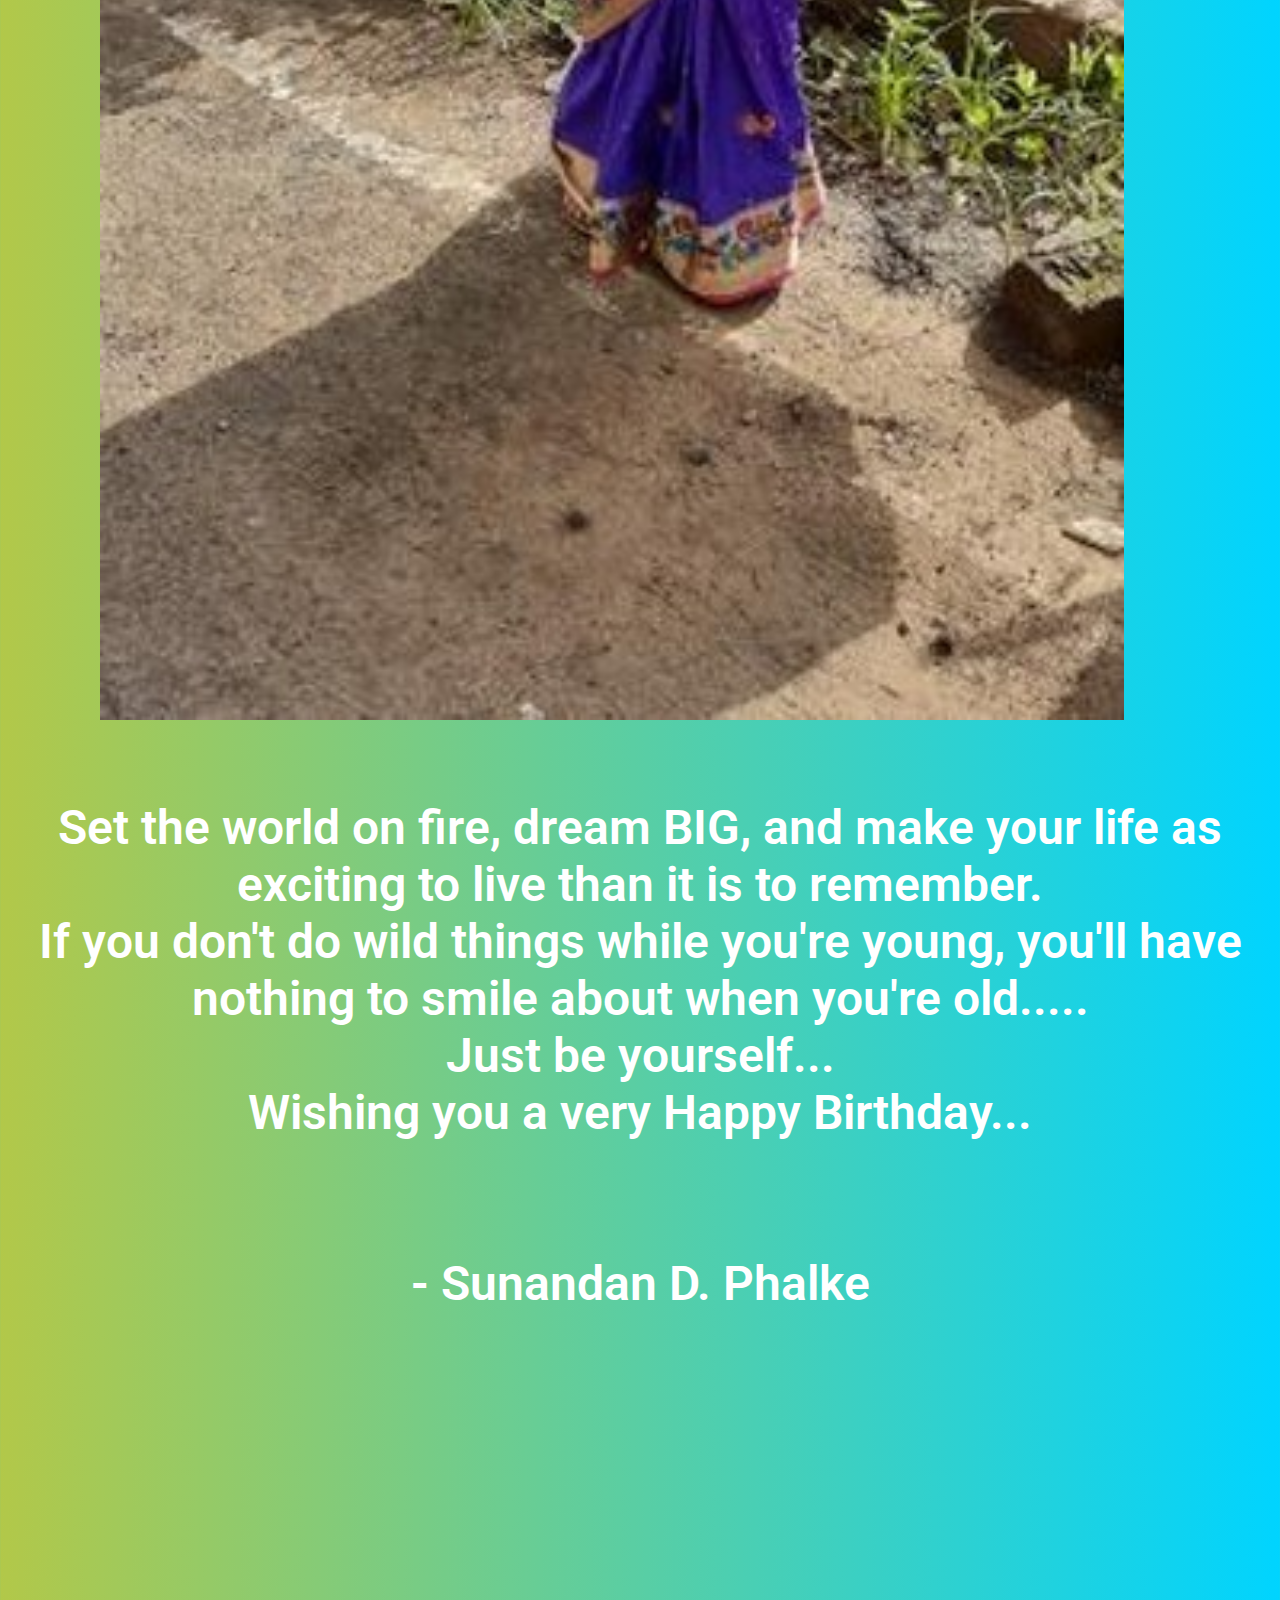
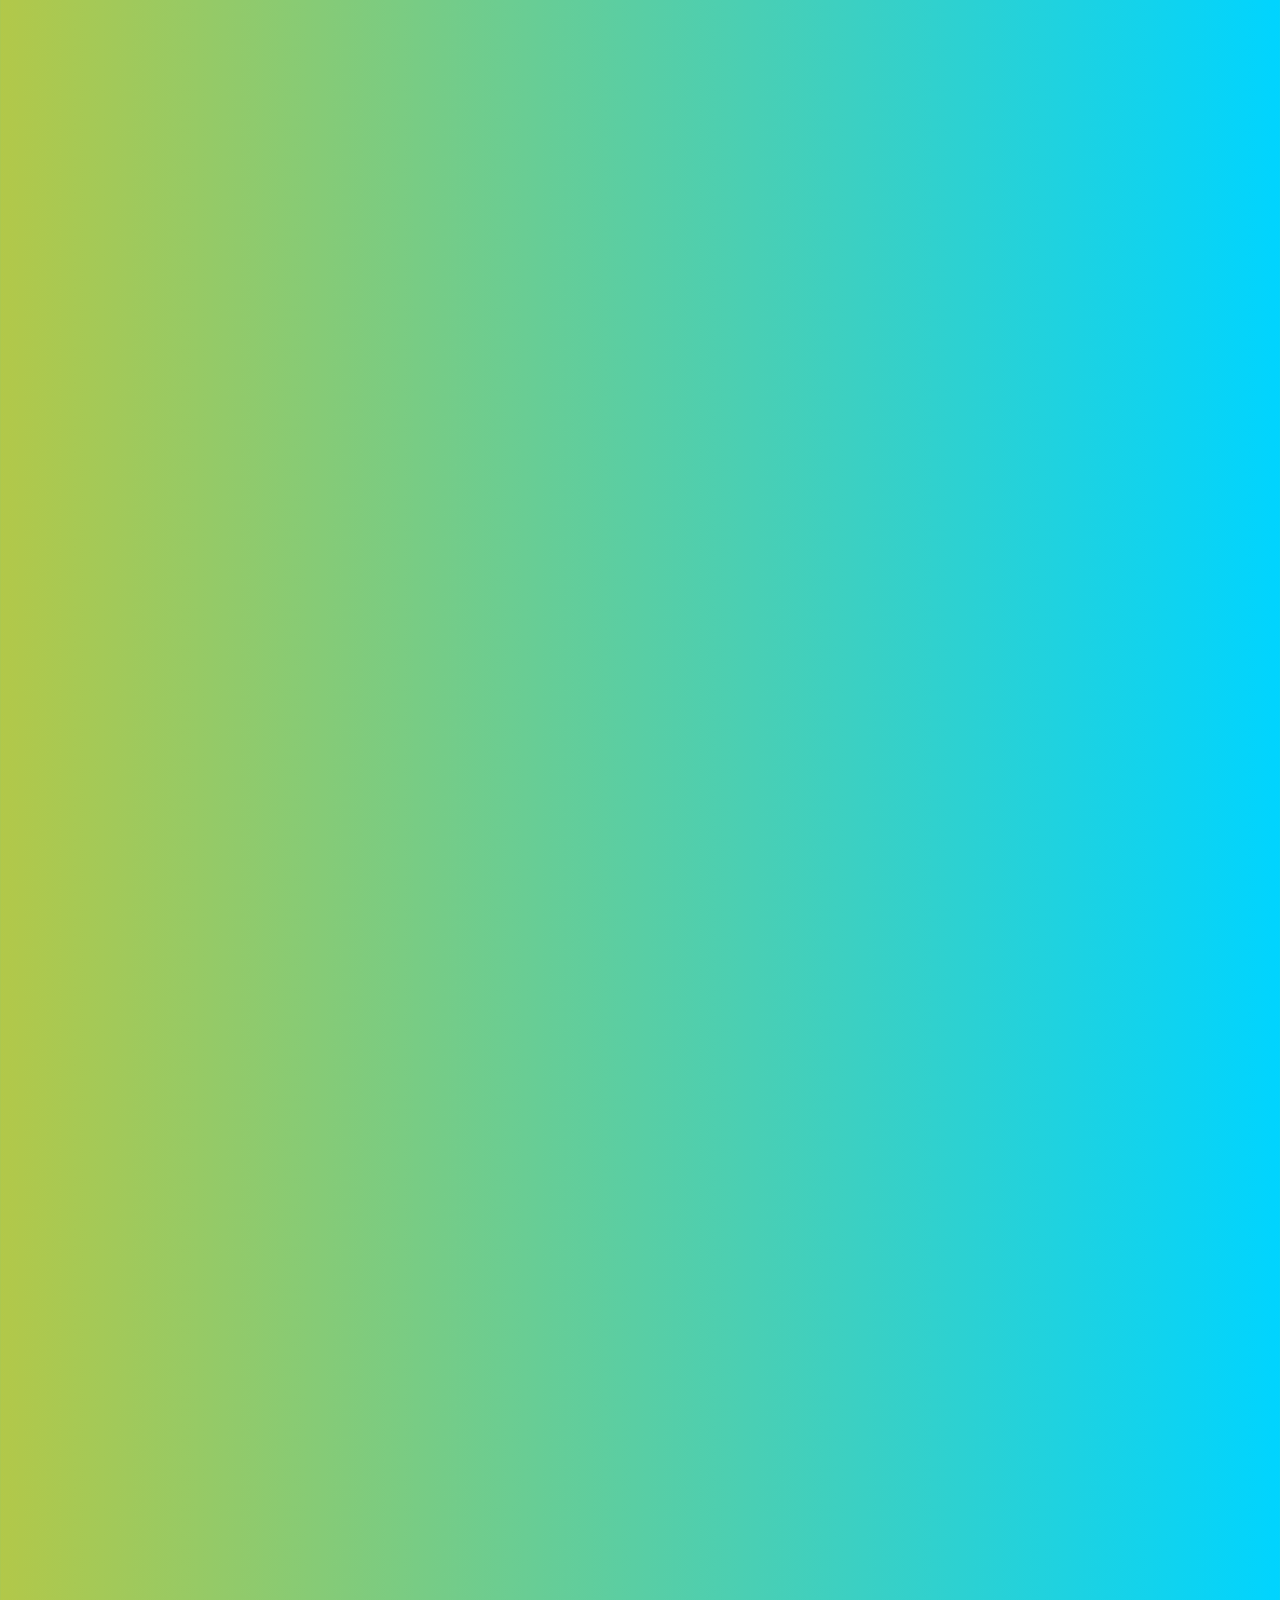
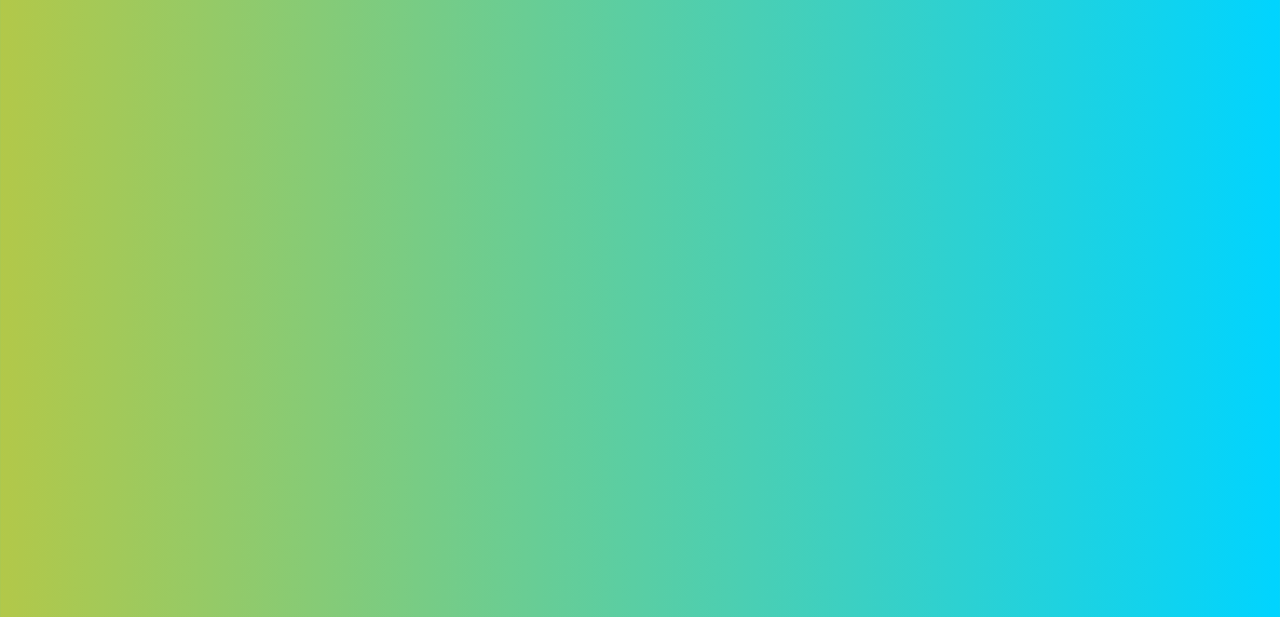
==== index2.html @ daa64f54 "Update index2.html" ====
<!DOCTYPE html>
<html lang="en">
<head>
        <title>Happy Birthday Sakshi</title>
        <link href="https://fonts.googleapis.com/css2?family=Roboto:wght@300&display=swap" rel="stylesheet">
           <style>
        	body{
            	padding:0;
                margin:0;
                font-family:Roboto;
                user-select: none;
                overflow-x: hidden;


            }
        </style>
    <link rel="stylesheet" href="index2.css">

</head>
<body>
<div id="parent">
  <img class="emoji" src="https://emojipedia-us.s3.dualstack.us-west-1.amazonaws.com/thumbs/120/apple/271/birthday-cake_1f382.png">
    <img class="emoji" src="https://emojipedia-us.s3.dualstack.us-west-1.amazonaws.com/thumbs/120/google/274/red-heart_2764-fe0f.png">
   <img class="emoji" src="https://emojipedia-us.s3.dualstack.us-west-1.amazonaws.com/thumbs/120/apple/271/birthday-cake_1f382.png">
    <img class="emoji" src="https://emojipedia-us.s3.dualstack.us-west-1.amazonaws.com/thumbs/120/google/274/red-heart_2764-fe0f.png">
   <img class="emoji" src="https://emojipedia-us.s3.dualstack.us-west-1.amazonaws.com/thumbs/120/apple/271/birthday-cake_1f382.png">
    <img class="emoji" src="https://emojipedia-us.s3.dualstack.us-west-1.amazonaws.com/thumbs/120/google/274/red-heart_2764-fe0f.png">
 <img class="emoji" src="https://emojipedia-us.s3.dualstack.us-west-1.amazonaws.com/thumbs/120/apple/271/birthday-cake_1f382.png">
    <img class="emoji" src="https://emojipedia-us.s3.dualstack.us-west-1.amazonaws.com/thumbs/120/google/274/red-heart_2764-fe0f.png">
     <img class="emoji" src="https://emojipedia-us.s3.dualstack.us-west-1.amazonaws.com/thumbs/120/apple/271/birthday-cake_1f382.png">
    <img class="emoji" src="https://emojipedia-us.s3.dualstack.us-west-1.amazonaws.com/thumbs/120/google/274/red-heart_2764-fe0f.png">
  <img class="emoji" src="https://emojipedia-us.s3.dualstack.us-west-1.amazonaws.com/thumbs/120/apple/271/birthday-cake_1f382.png">
    <img class="emoji" src="https://emojipedia-us.s3.dualstack.us-west-1.amazonaws.com/thumbs/120/google/274/red-heart_2764-fe0f.png">
 <img class="emoji" src="https://emojipedia-us.s3.dualstack.us-west-1.amazonaws.com/thumbs/120/apple/271/birthday-cake_1f382.png">
    <img class="emoji" src="https://emojipedia-us.s3.dualstack.us-west-1.amazonaws.com/thumbs/120/google/274/red-heart_2764-fe0f.png">
 <img class="emoji" src="https://emojipedia-us.s3.dualstack.us-west-1.amazonaws.com/thumbs/120/apple/271/birthday-cake_1f382.png">
    <img class="emoji" src="https://emojipedia-us.s3.dualstack.us-west-1.amazonaws.com/thumbs/120/google/274/red-heart_2764-fe0f.png">
 <img class="emoji" src="https://emojipedia-us.s3.dualstack.us-west-1.amazonaws.com/thumbs/120/apple/271/birthday-cake_1f382.png">
    <img class="emoji" src="https://emojipedia-us.s3.dualstack.us-west-1.amazonaws.com/thumbs/120/google/274/red-heart_2764-fe0f.png">
  <img class="emoji" src="https://emojipedia-us.s3.dualstack.us-west-1.amazonaws.com/thumbs/120/apple/271/birthday-cake_1f382.png">
    <img class="emoji" src="https://emojipedia-us.s3.dualstack.us-west-1.amazonaws.com/thumbs/120/google/274/red-heart_2764-fe0f.png">
</div>
<div style="width:100%;height:50px;padding:2px;margin-top: 50px;color:white;font-weight:600;font-size:450%;text-align:center;position: relative;top: -2600px">
        Happy Birthday Sakshi!
    </div>
   <img  id="button" src="sakshi/sakshi.jpg" style="width:80%;height: 80%;margin:20px;position: relative;top: -2550px;left: 80px">
<div style="color:white;font-weight:600;font-size:300%;text-align:center;position: relative;top: -2500px;padding: 5px">
    Set the world on fire, dream BIG, and make your life as exciting to live than it is to remember.<br>
    If you don't do wild things while you're young, you'll have nothing to smile about when you're old.....<br>
    Just be yourself...<br>
    Wishing you a very Happy Birthday...<br>
<br><br>
    <span style="position: relative"> - Sunandan D. Phalke</span>

</div>


<script src="jquery-3.4.1.min.js"></script>
<script src="index2.js"></script>
</body>
</html>
---- index2.css ----
body {
 background: rgb(2,0,36);
background: linear-gradient(90deg, rgba(2,0,36,1) 0%, rgba(178,200,73,1) 0%, rgba(0,212,255,1) 100%);
  overflow-x: hidden;
  background-size: cover;
}
.emoji{
  font-size: 500%;
}
#button{
  height: 25px;
  width: 25px;
  color: aqua;
  position: relative;
  top: -500px;
}

#parent {
  height: 100vh;
  width: 100vw;
  border: 0px;
  margin: 2em auto 0;
}

img{
  width: 40px;
  height: 40px;
}

button{
  font-size: 21px;
  background-color: lightblue;
}
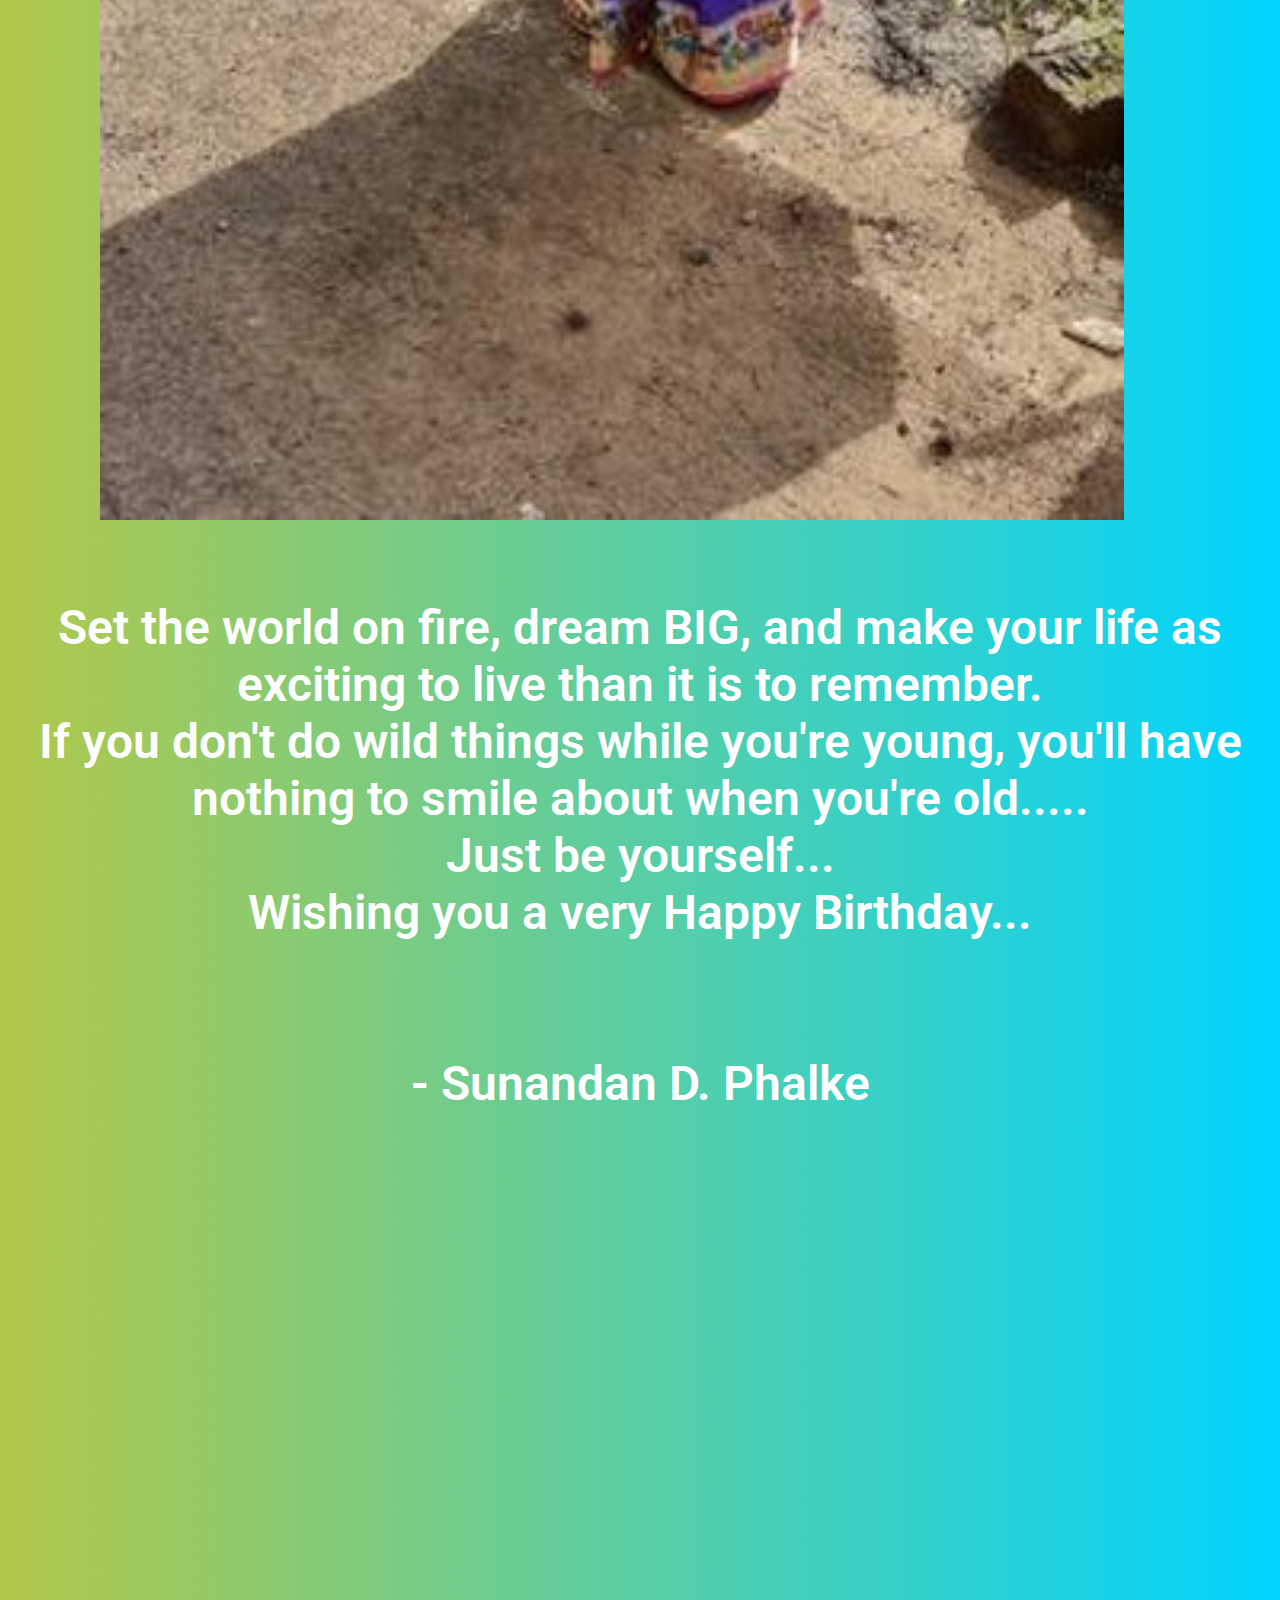
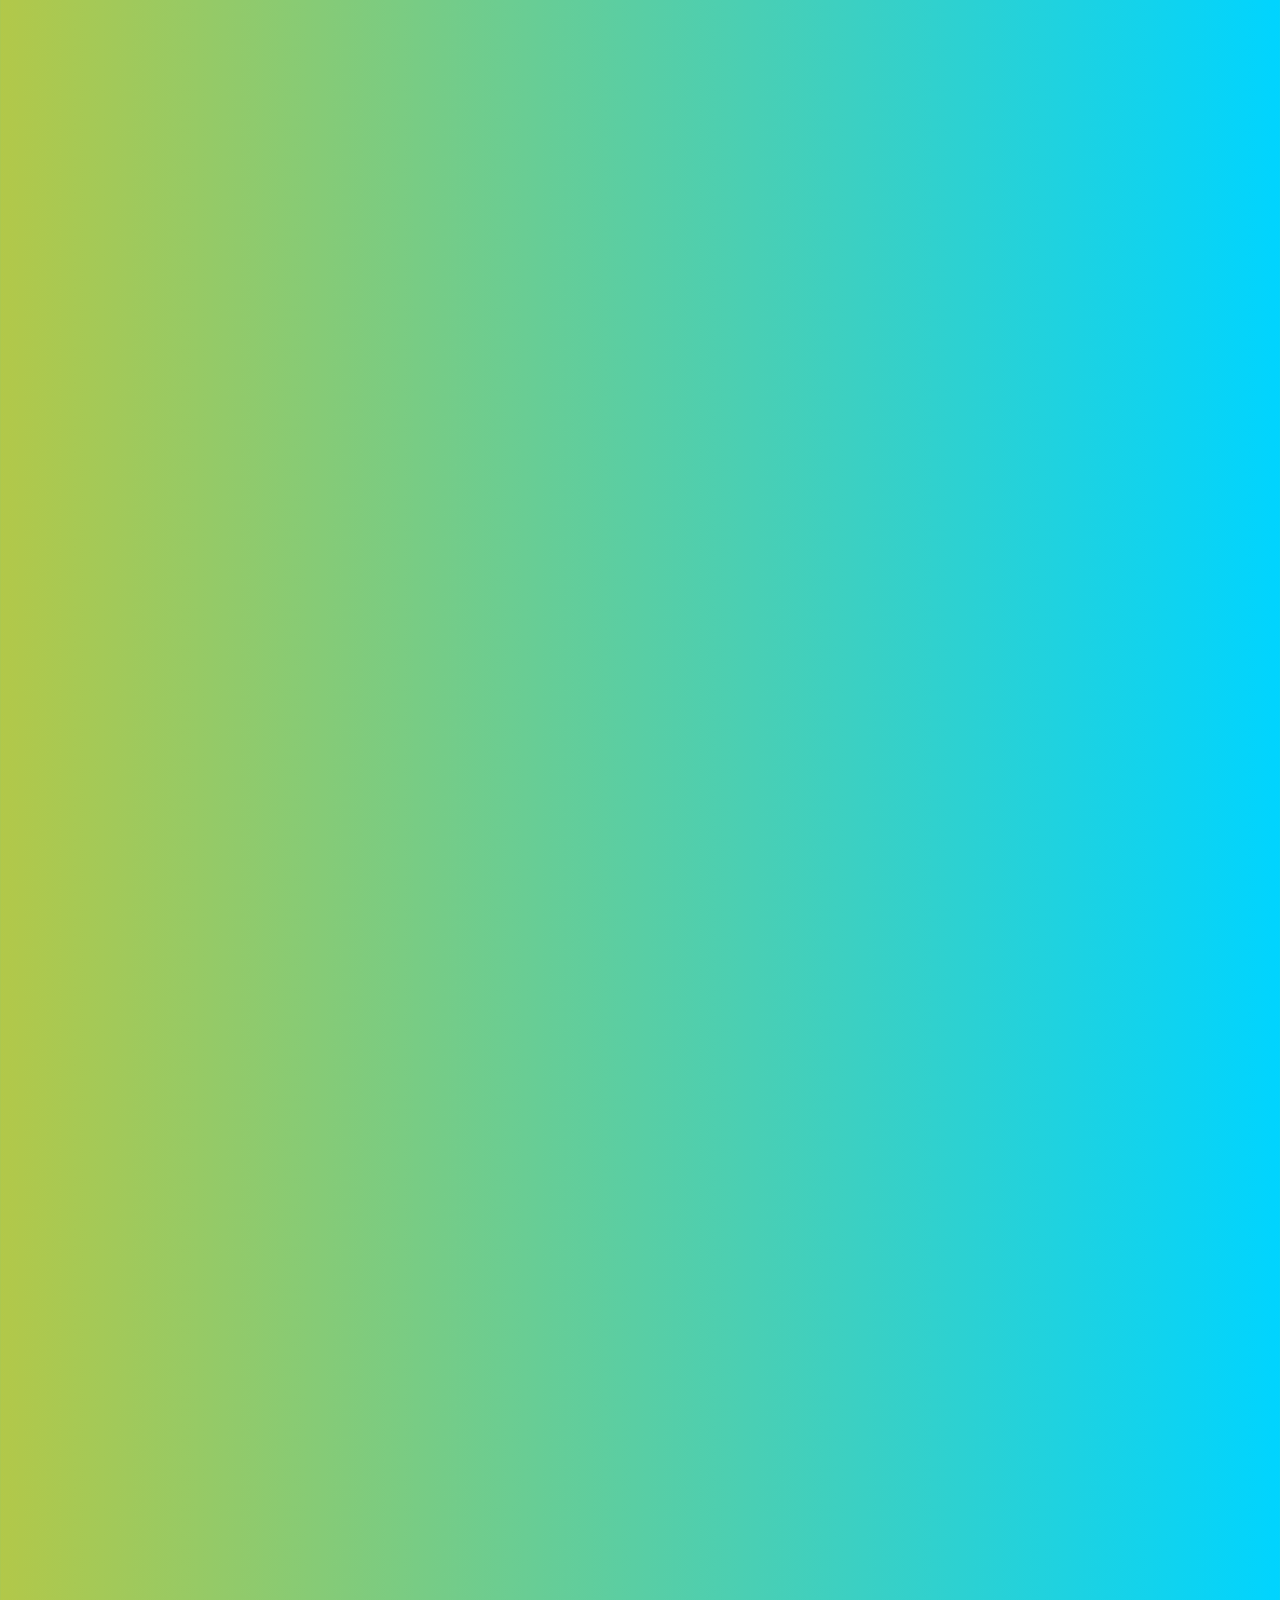
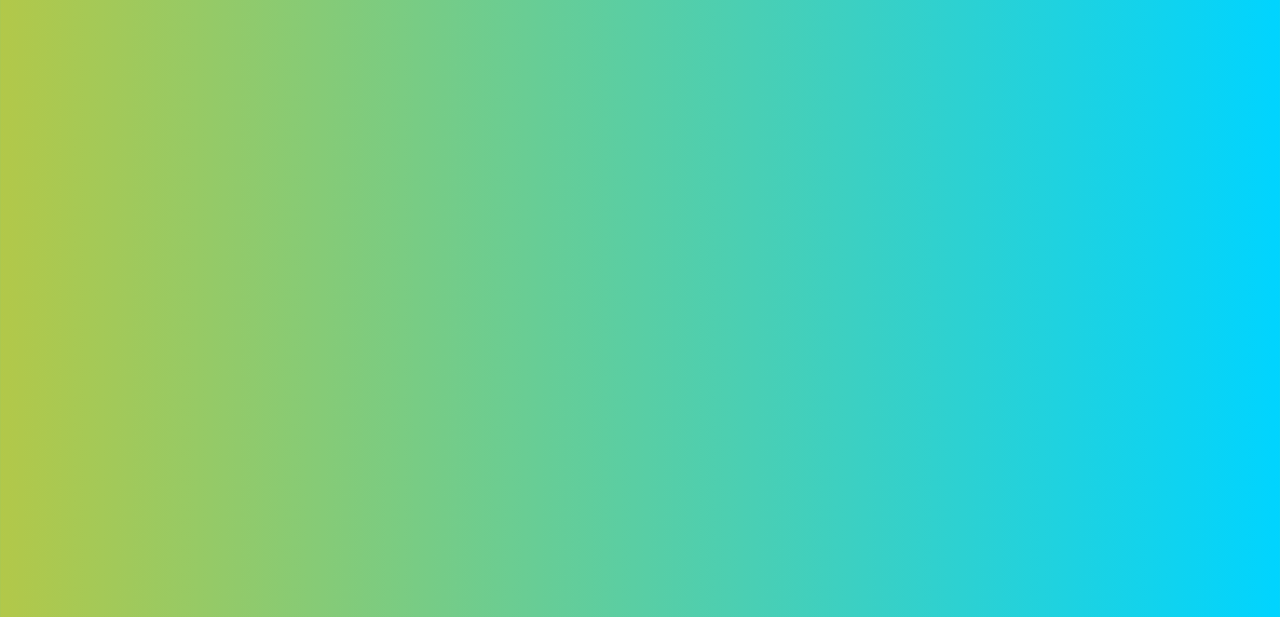
==== commit cd895afb: "Update index2.html" ====
--- a/index2.html
+++ b/index2.html
@@ -40,11 +40,11 @@
   <img class="emoji" src="https://emojipedia-us.s3.dualstack.us-west-1.amazonaws.com/thumbs/120/apple/271/birthday-cake_1f382.png">
     <img class="emoji" src="https://emojipedia-us.s3.dualstack.us-west-1.amazonaws.com/thumbs/120/google/274/red-heart_2764-fe0f.png">
 </div>
-<div style="width:100%;height:50px;padding:2px;margin-top: 50px;color:white;font-weight:600;font-size:450%;text-align:center;position: relative;top: -2600px">
+<div style="width:100%;height:50px;padding:2px;margin-top: 50px;color:white;font-weight:600;font-size:450%;text-align:center;position: relative;top: -2700px">
         Happy Birthday Sakshi!
     </div>
-   <img  id="button" src="sakshi/sakshi.jpg" style="width:80%;height: 80%;margin:20px;position: relative;top: -2550px;left: 80px">
-<div style="color:white;font-weight:600;font-size:300%;text-align:center;position: relative;top: -2500px;padding: 5px">
+   <img  id="button" src="sakshi/sakshi.jpg" style="width:80%;height: 80%;margin:20px;position: relative;top: -2750px;left: 80px">
+<div style="color:white;font-weight:600;font-size:300%;text-align:center;position: relative;top: -2700px;padding: 5px">
     Set the world on fire, dream BIG, and make your life as exciting to live than it is to remember.<br>
     If you don't do wild things while you're young, you'll have nothing to smile about when you're old.....<br>
     Just be yourself...<br>
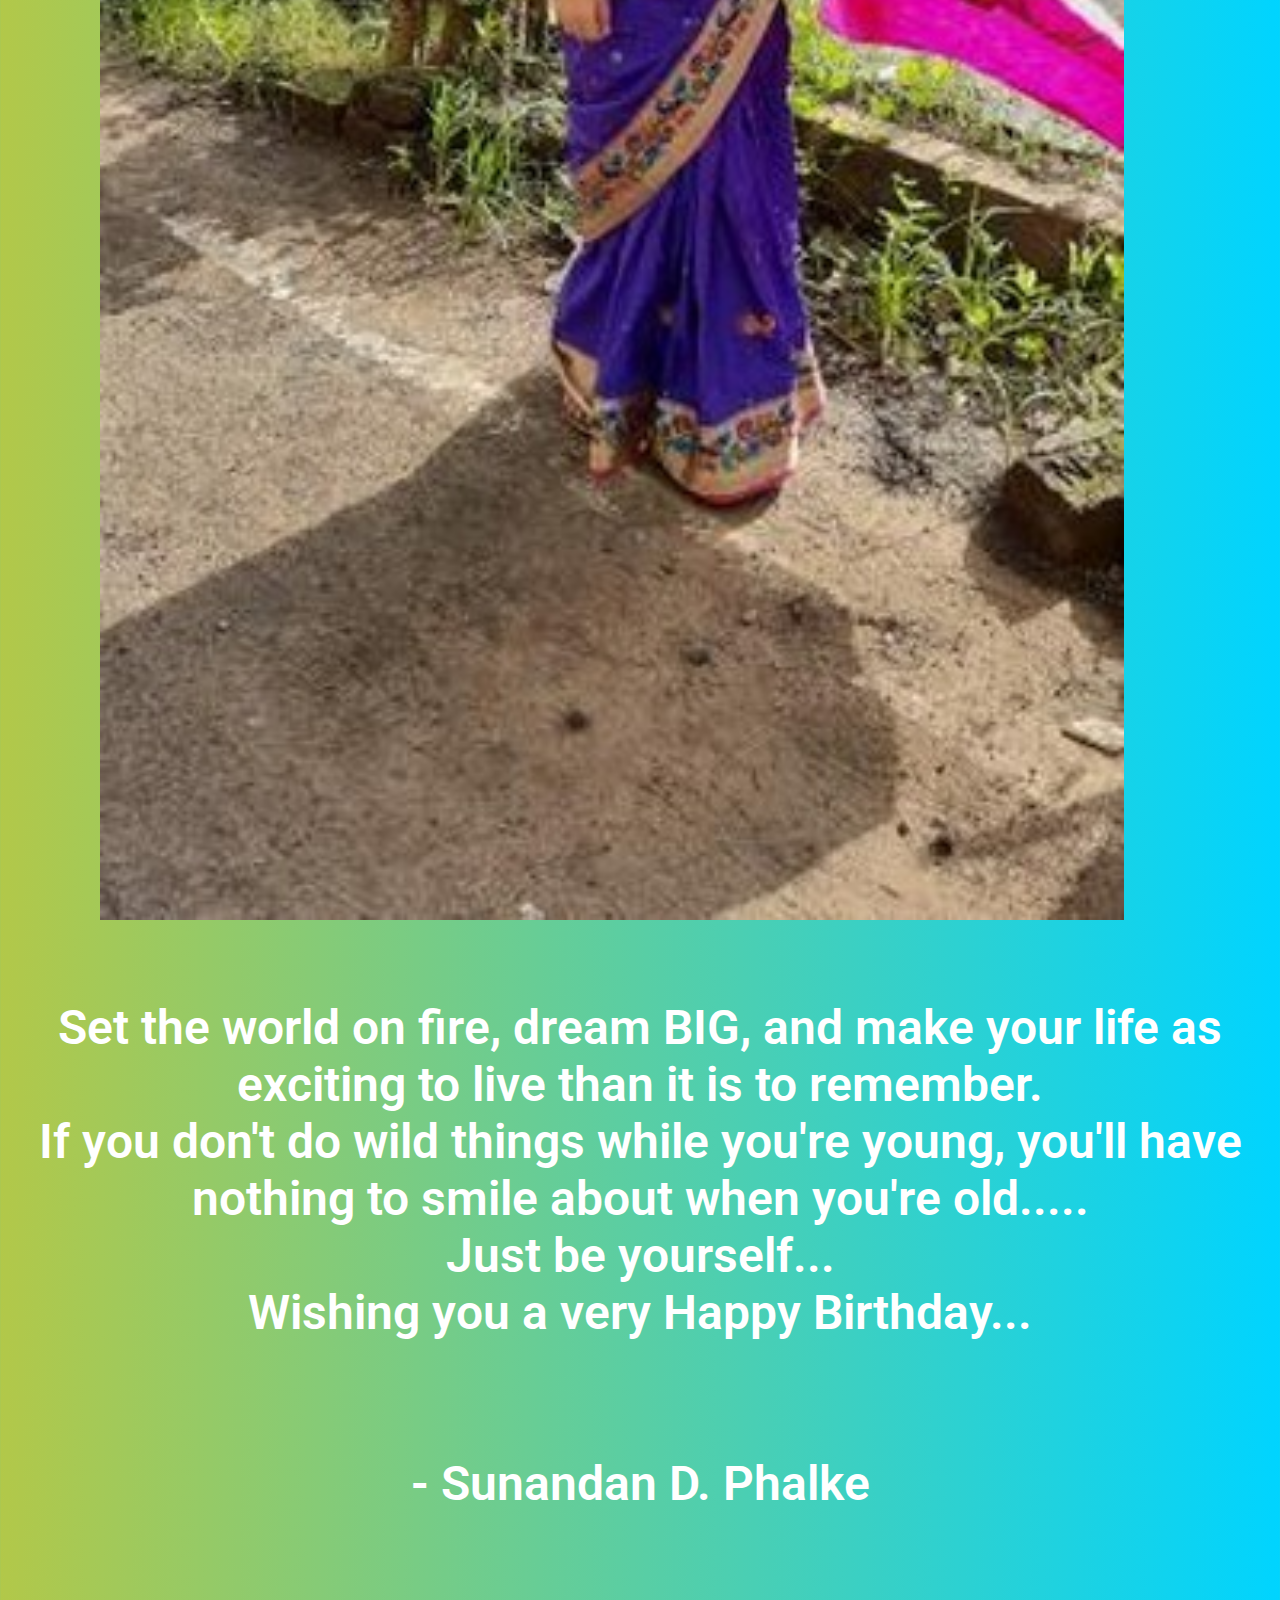
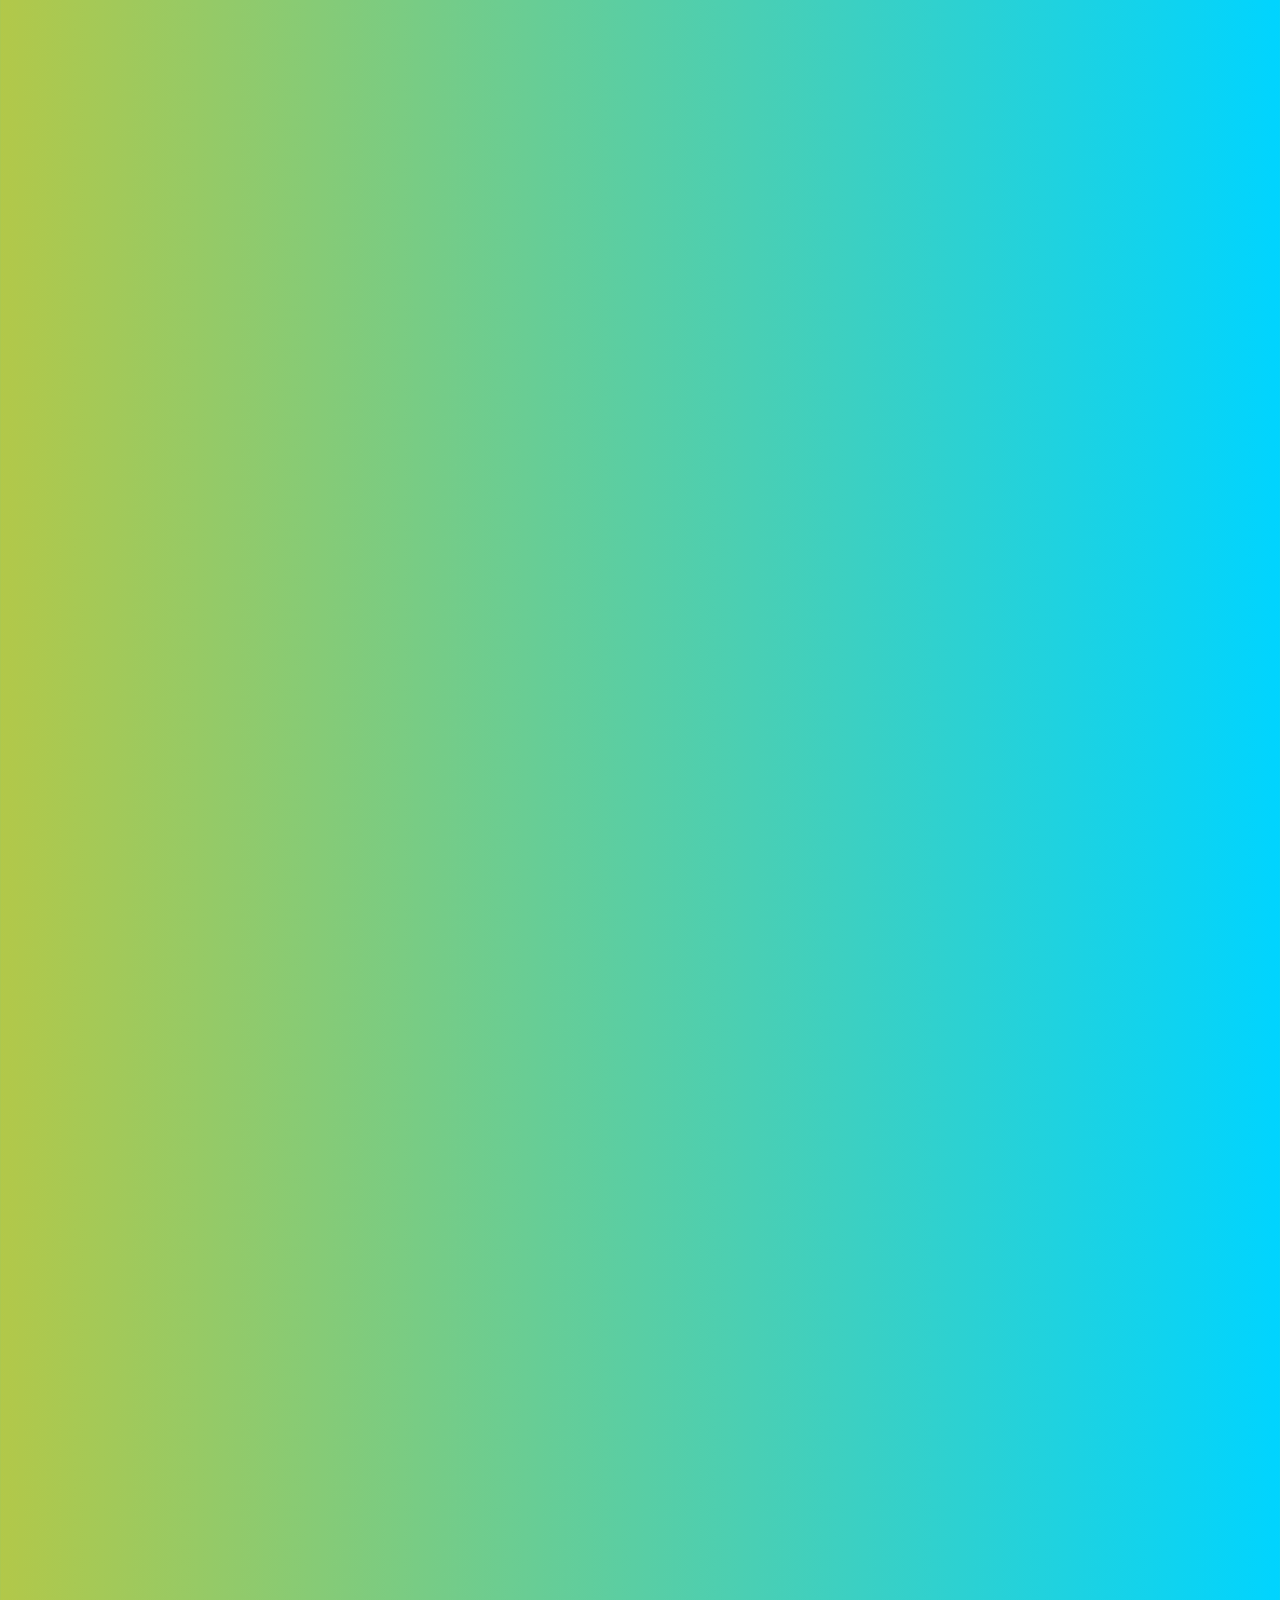
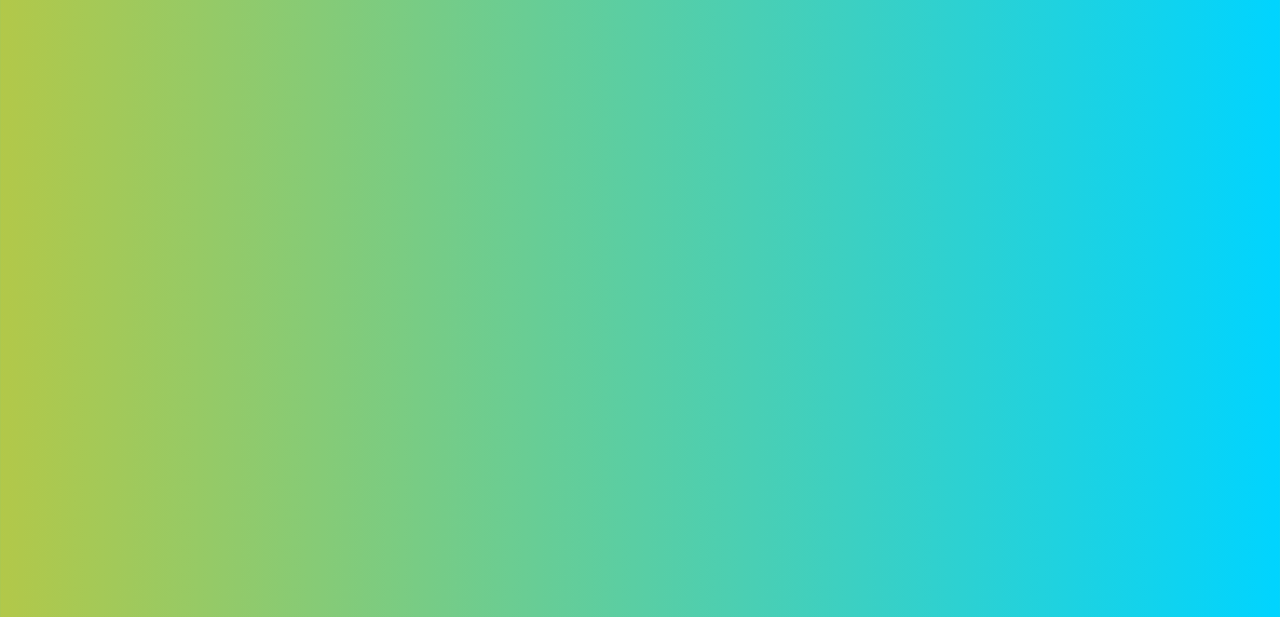
==== commit 687f207b: "Update index2.html" ====
--- a/index2.html
+++ b/index2.html
@@ -40,11 +40,11 @@
   <img class="emoji" src="https://emojipedia-us.s3.dualstack.us-west-1.amazonaws.com/thumbs/120/apple/271/birthday-cake_1f382.png">
     <img class="emoji" src="https://emojipedia-us.s3.dualstack.us-west-1.amazonaws.com/thumbs/120/google/274/red-heart_2764-fe0f.png">
 </div>
-<div style="width:100%;height:50px;padding:2px;margin-top: 50px;color:white;font-weight:600;font-size:450%;text-align:center;position: relative;top: -2700px">
+<div style="width:100%;height:50px;padding:2px;margin-top: 50px;color:white;font-weight:600;font-size:450%;text-align:center;position: relative;top: -2300px">
         Happy Birthday Sakshi!
     </div>
-   <img  id="button" src="sakshi/sakshi.jpg" style="width:80%;height: 80%;margin:20px;position: relative;top: -2750px;left: 80px">
-<div style="color:white;font-weight:600;font-size:300%;text-align:center;position: relative;top: -2700px;padding: 5px">
+   <img  id="button" src="sakshi/sakshi.jpg" style="width:80%;height: 80%;margin:20px;position: relative;top: -2350px;left: 80px">
+<div style="color:white;font-weight:600;font-size:300%;text-align:center;position: relative;top: -2300px;padding: 5px">
     Set the world on fire, dream BIG, and make your life as exciting to live than it is to remember.<br>
     If you don't do wild things while you're young, you'll have nothing to smile about when you're old.....<br>
     Just be yourself...<br>
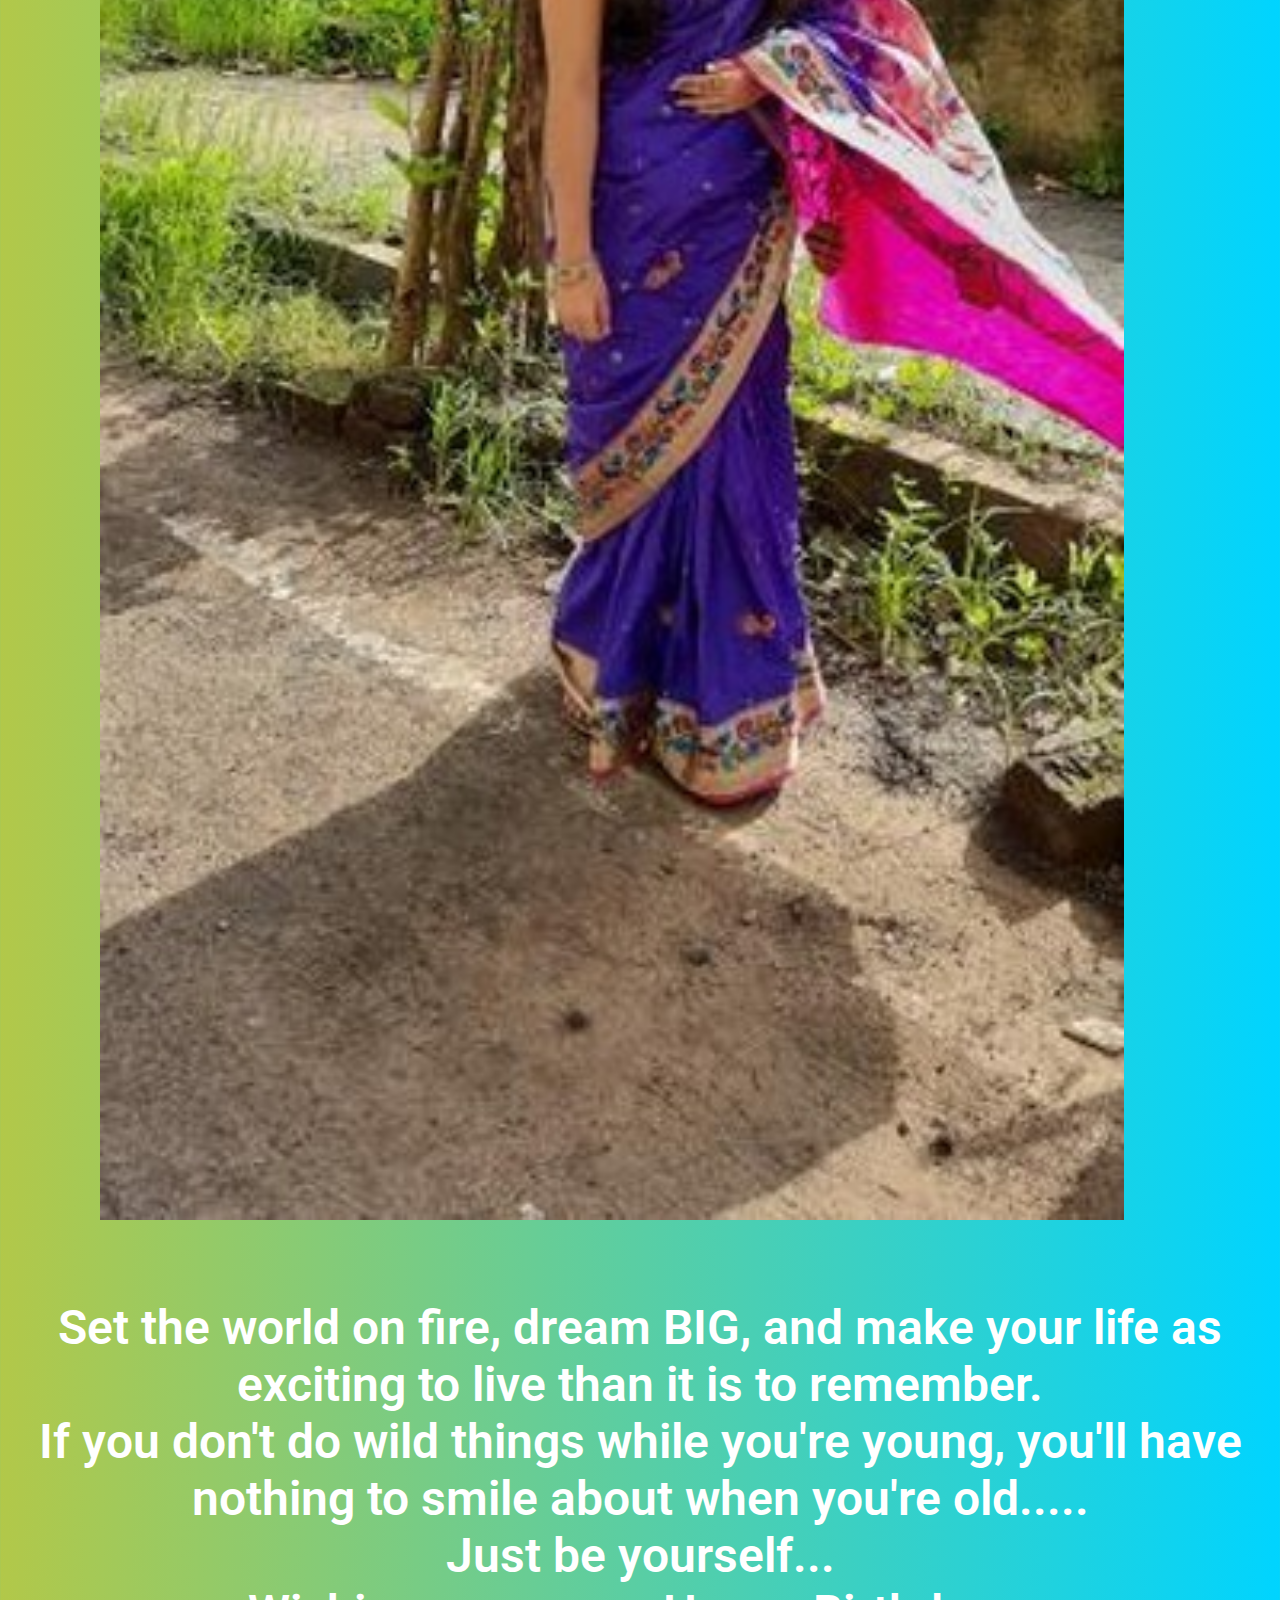
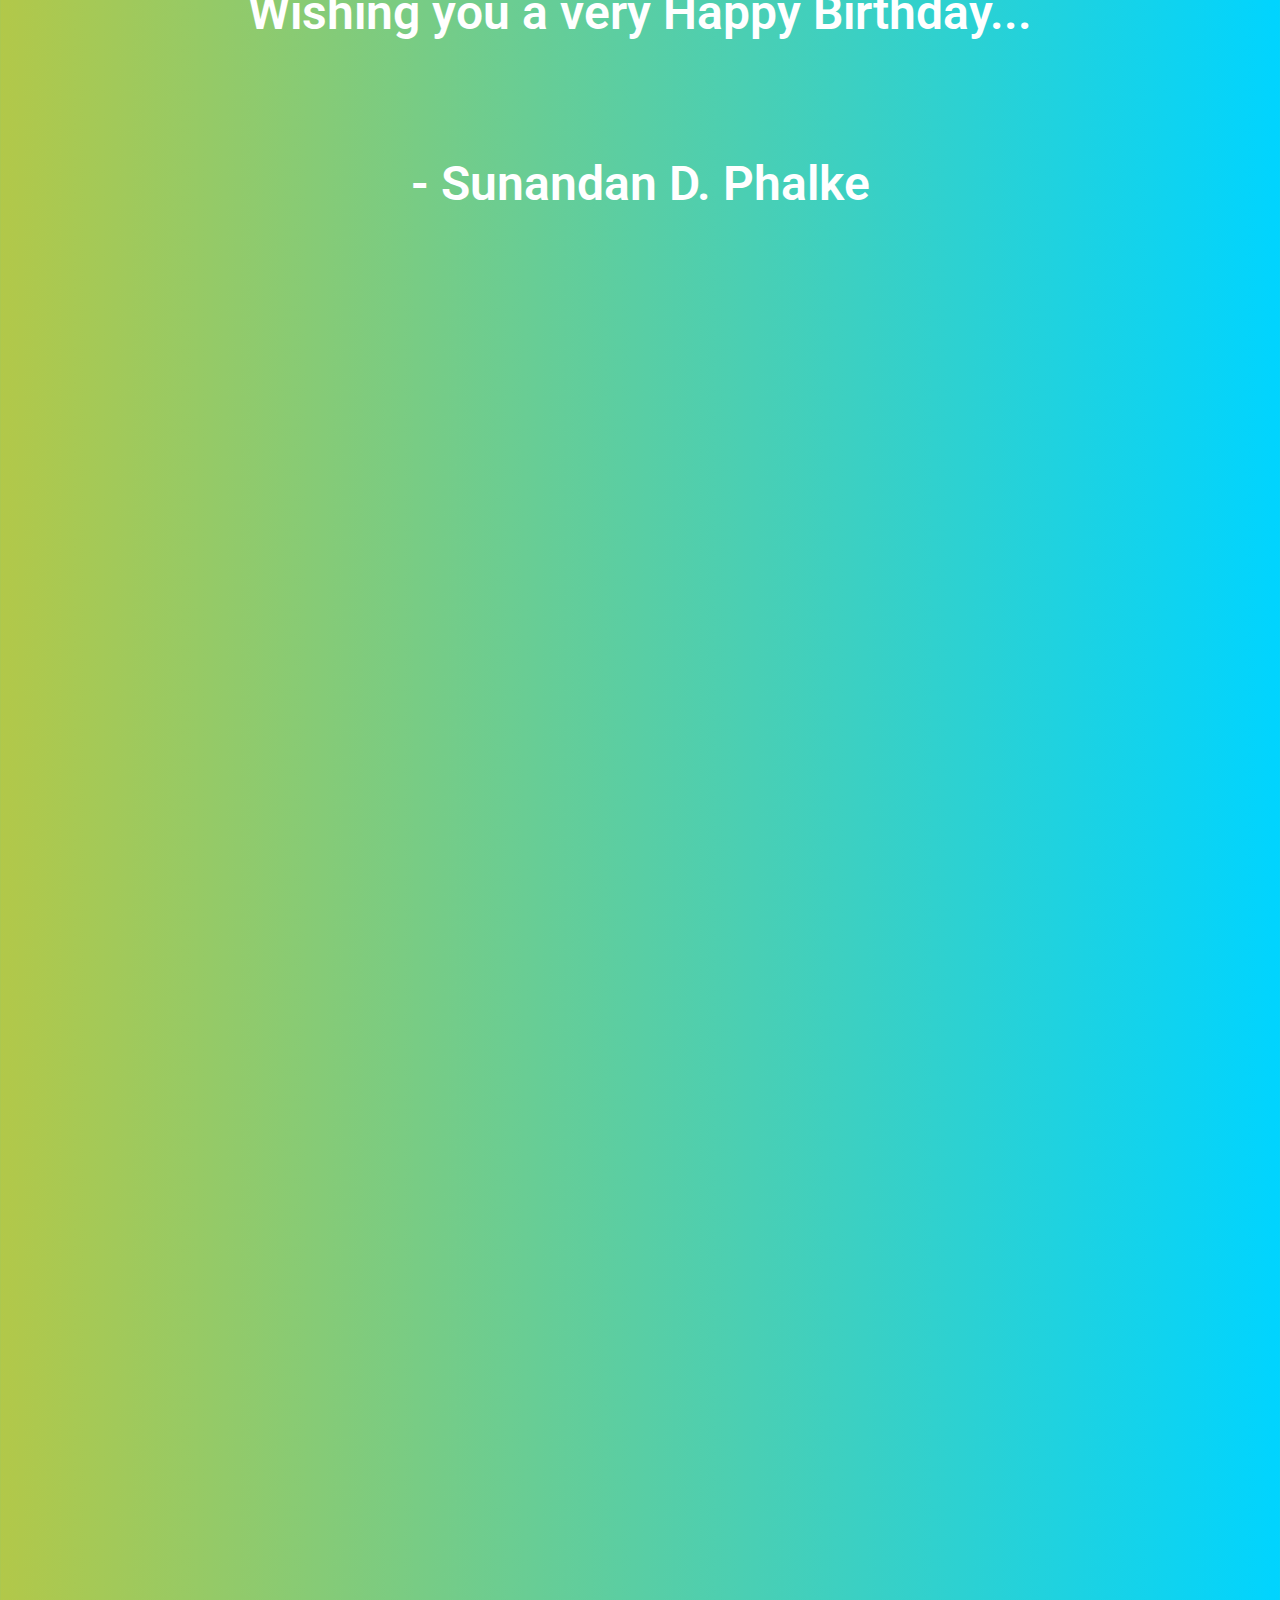
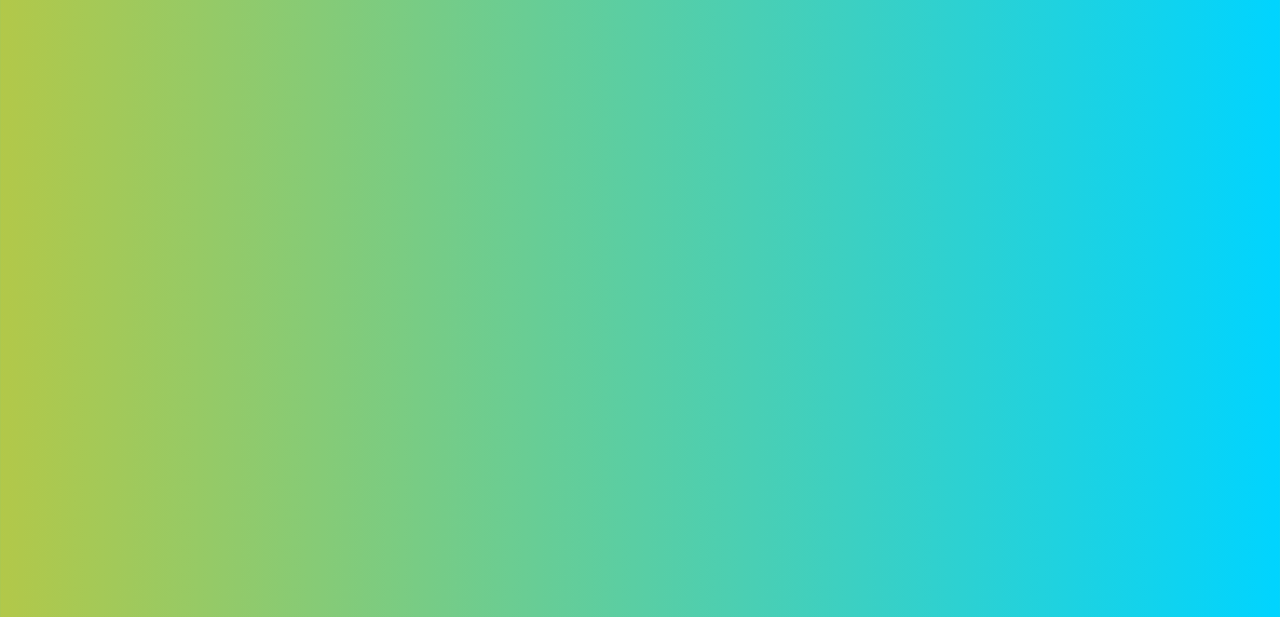
==== commit f31750bc: "Update index2.html" ====
--- a/index2.html
+++ b/index2.html
@@ -40,11 +40,11 @@
   <img class="emoji" src="https://emojipedia-us.s3.dualstack.us-west-1.amazonaws.com/thumbs/120/apple/271/birthday-cake_1f382.png">
     <img class="emoji" src="https://emojipedia-us.s3.dualstack.us-west-1.amazonaws.com/thumbs/120/google/274/red-heart_2764-fe0f.png">
 </div>
-<div style="width:100%;height:50px;padding:2px;margin-top: 50px;color:white;font-weight:600;font-size:450%;text-align:center;position: relative;top: -2300px">
+<div style="width:100%;height:50px;padding:2px;margin-top: 50px;color:white;font-weight:600;font-size:450%;text-align:center;position: relative;top: -2000px">
         Happy Birthday Sakshi!
     </div>
-   <img  id="button" src="sakshi/sakshi.jpg" style="width:80%;height: 80%;margin:20px;position: relative;top: -2350px;left: 80px">
-<div style="color:white;font-weight:600;font-size:300%;text-align:center;position: relative;top: -2300px;padding: 5px">
+   <img  id="button" src="sakshi/sakshi.jpg" style="width:80%;height: 80%;margin:20px;position: relative;top: -2050px;left: 80px">
+<div style="color:white;font-weight:600;font-size:300%;text-align:center;position: relative;top: -2000px;padding: 5px">
     Set the world on fire, dream BIG, and make your life as exciting to live than it is to remember.<br>
     If you don't do wild things while you're young, you'll have nothing to smile about when you're old.....<br>
     Just be yourself...<br>
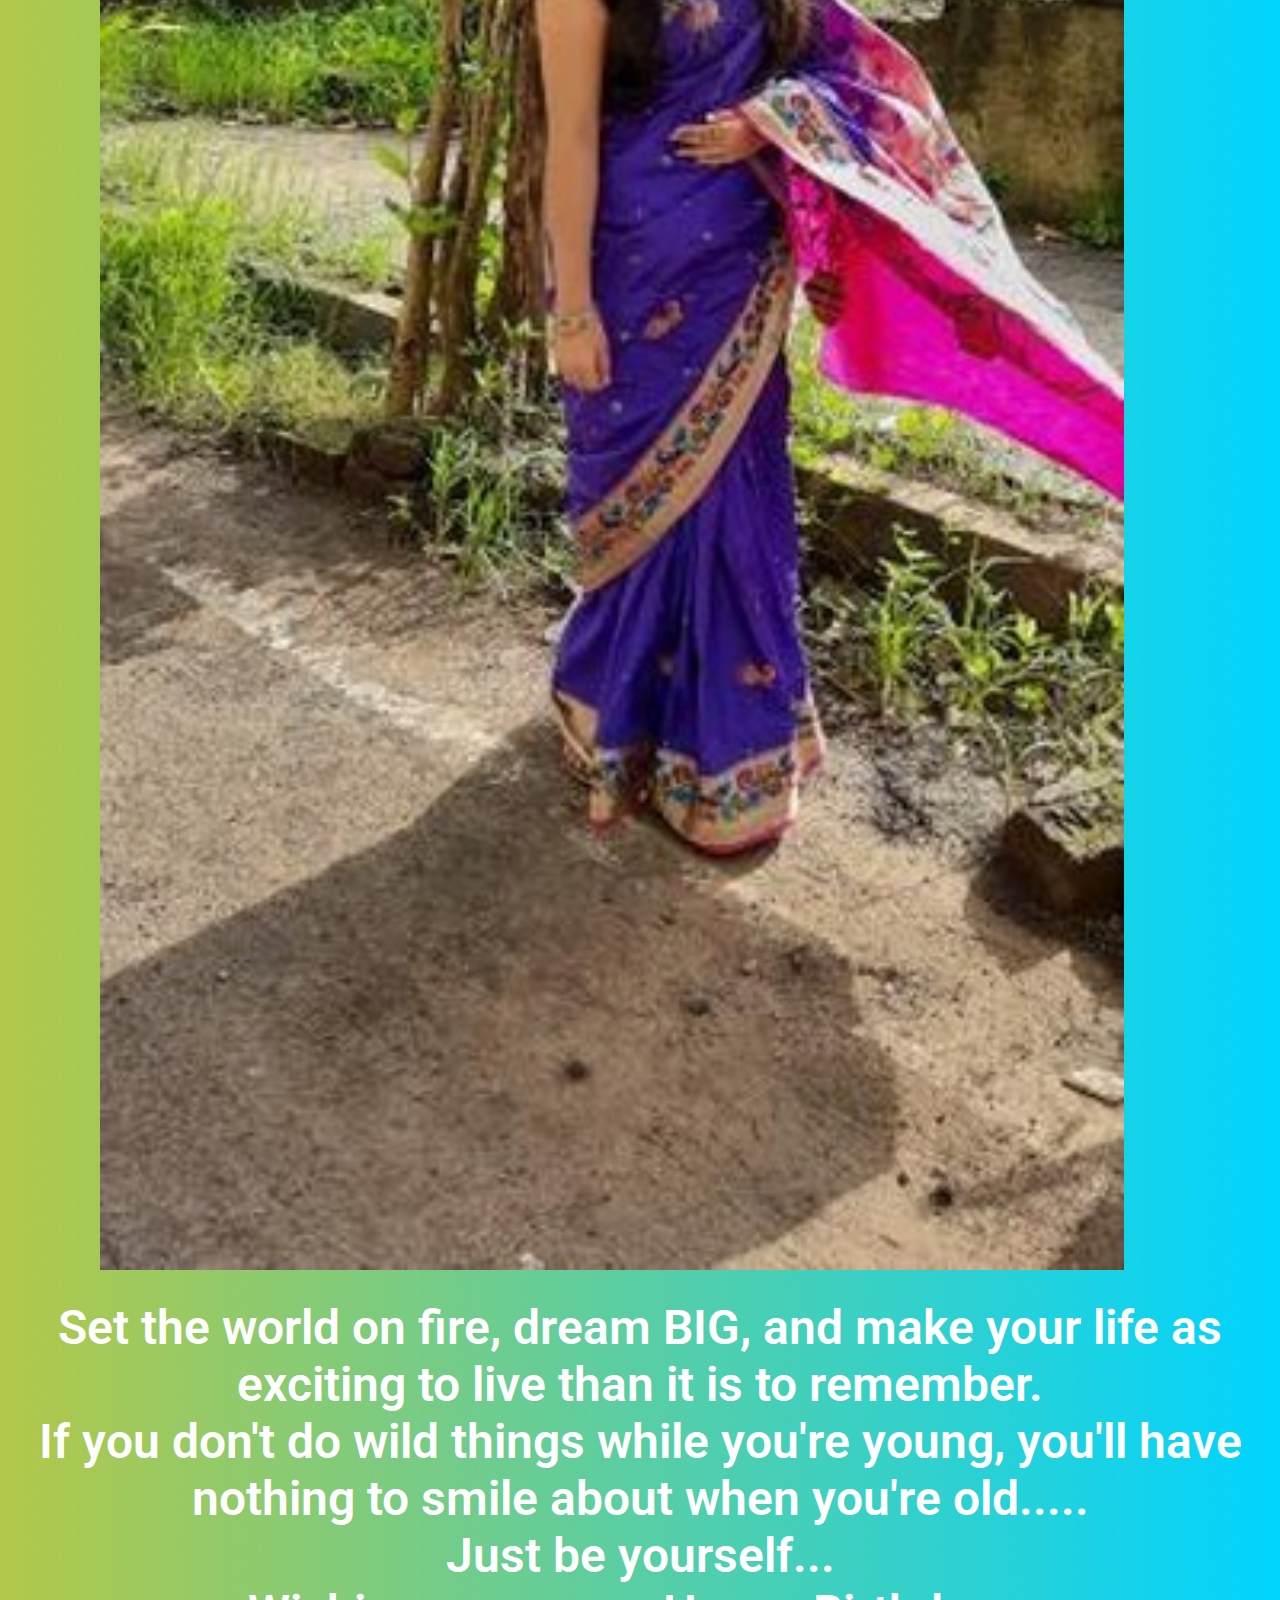
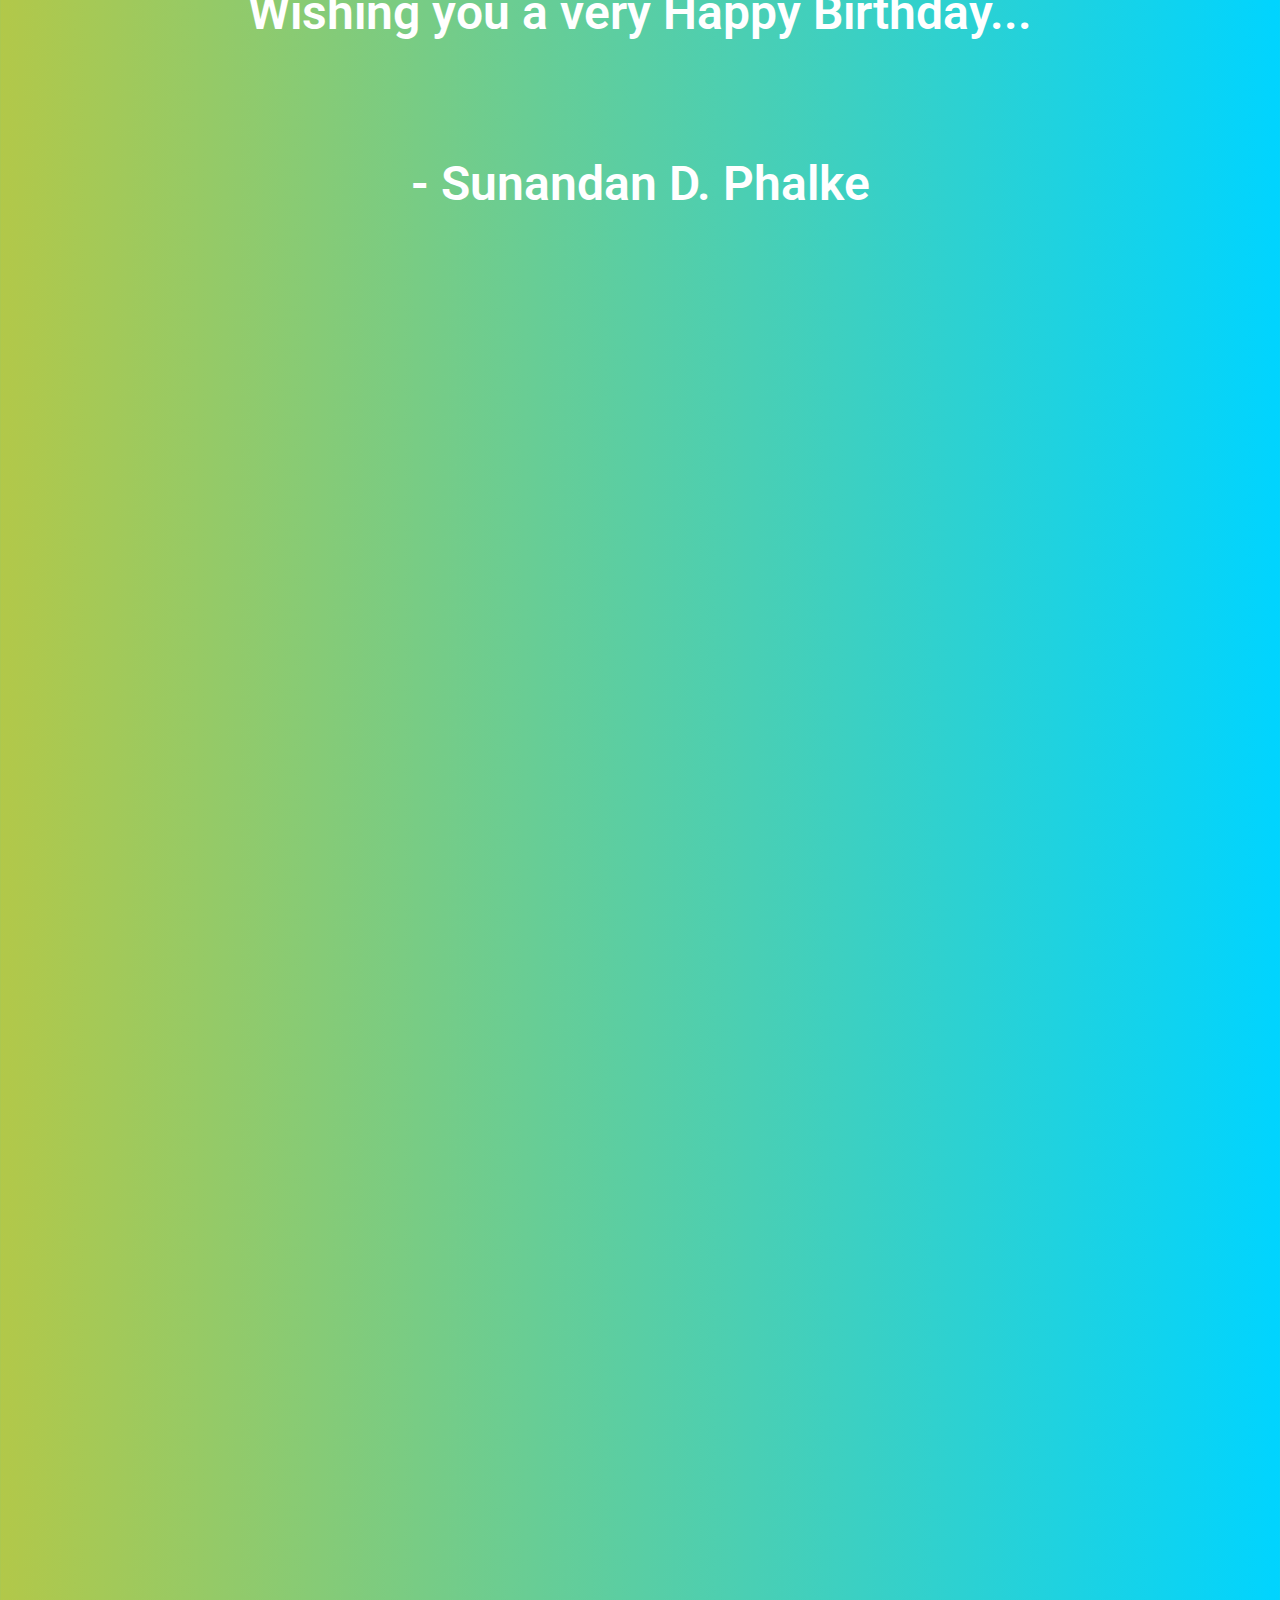
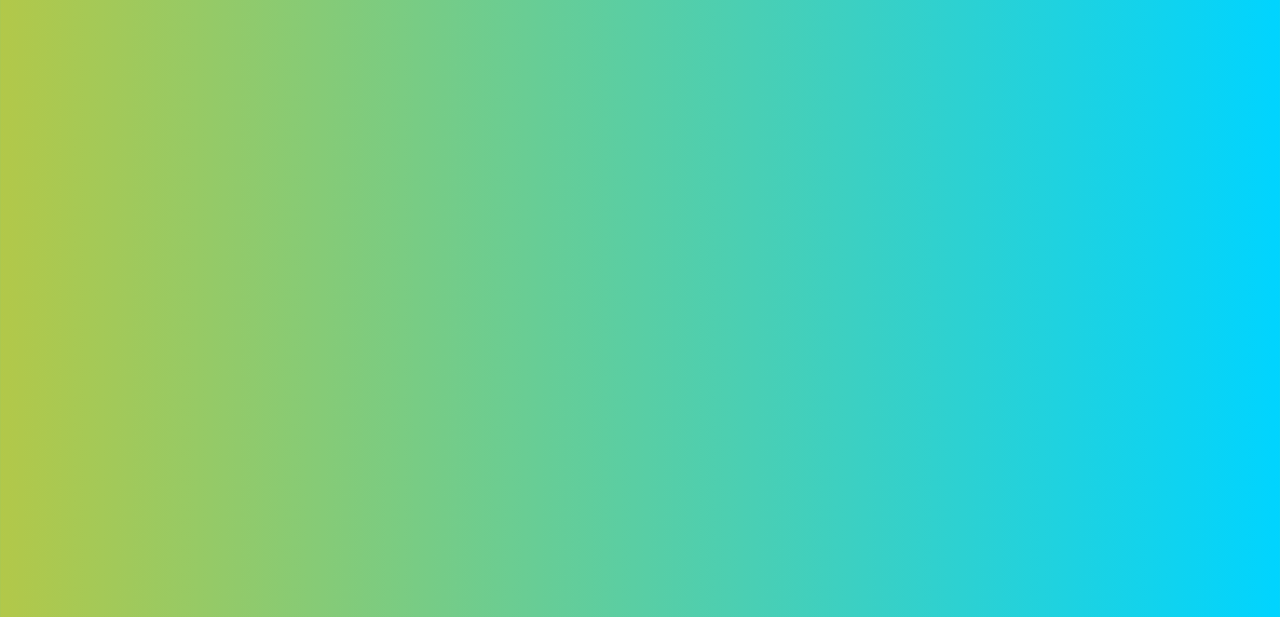
==== commit 18520855: "Update index2.html" ====
--- a/index2.html
+++ b/index2.html
@@ -43,7 +43,7 @@
 <div style="width:100%;height:50px;padding:2px;margin-top: 50px;color:white;font-weight:600;font-size:450%;text-align:center;position: relative;top: -2000px">
         Happy Birthday Sakshi!
     </div>
-   <img  id="button" src="sakshi/sakshi.jpg" style="width:80%;height: 80%;margin:20px;position: relative;top: -2050px;left: 80px">
+   <img  id="button" src="sakshi/sakshi.jpg" style="width:80%;height: 80%;margin:20px;position: relative;top: -2000px;left: 80px">
 <div style="color:white;font-weight:600;font-size:300%;text-align:center;position: relative;top: -2000px;padding: 5px">
     Set the world on fire, dream BIG, and make your life as exciting to live than it is to remember.<br>
     If you don't do wild things while you're young, you'll have nothing to smile about when you're old.....<br>
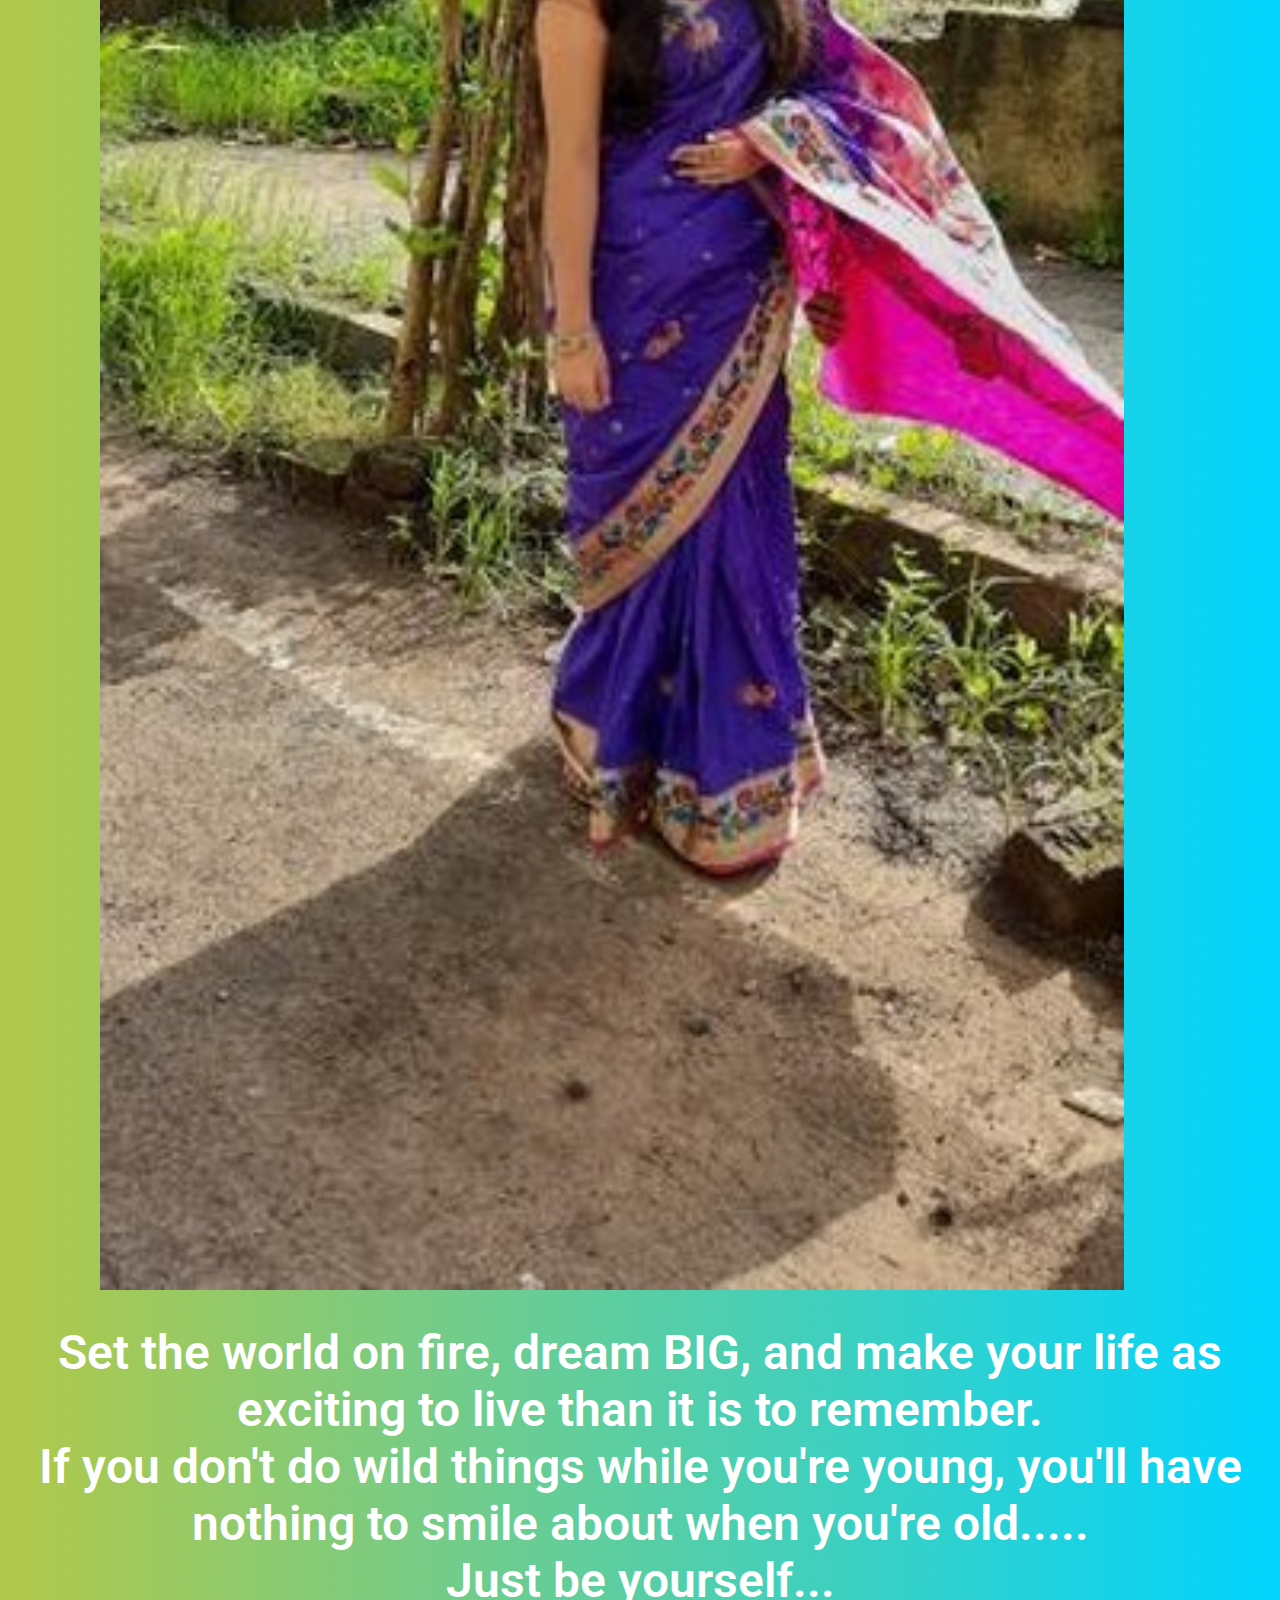
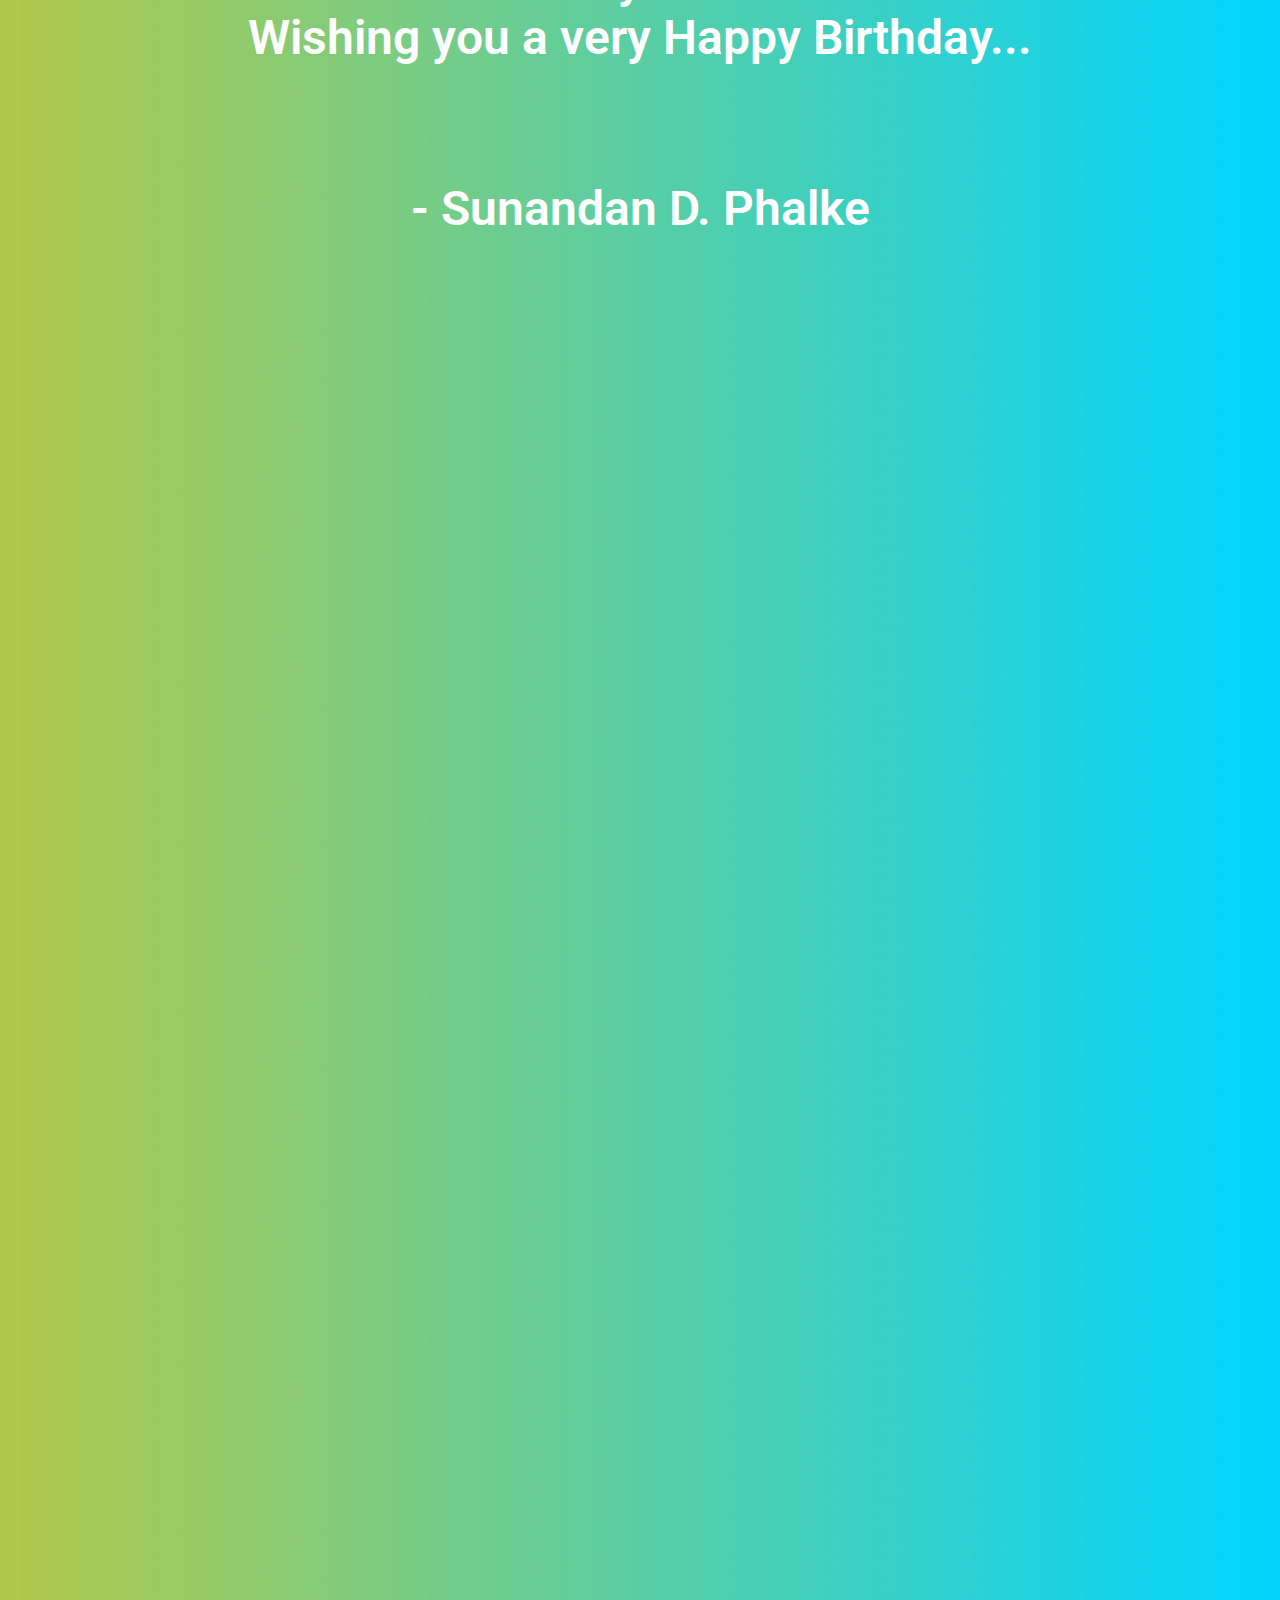
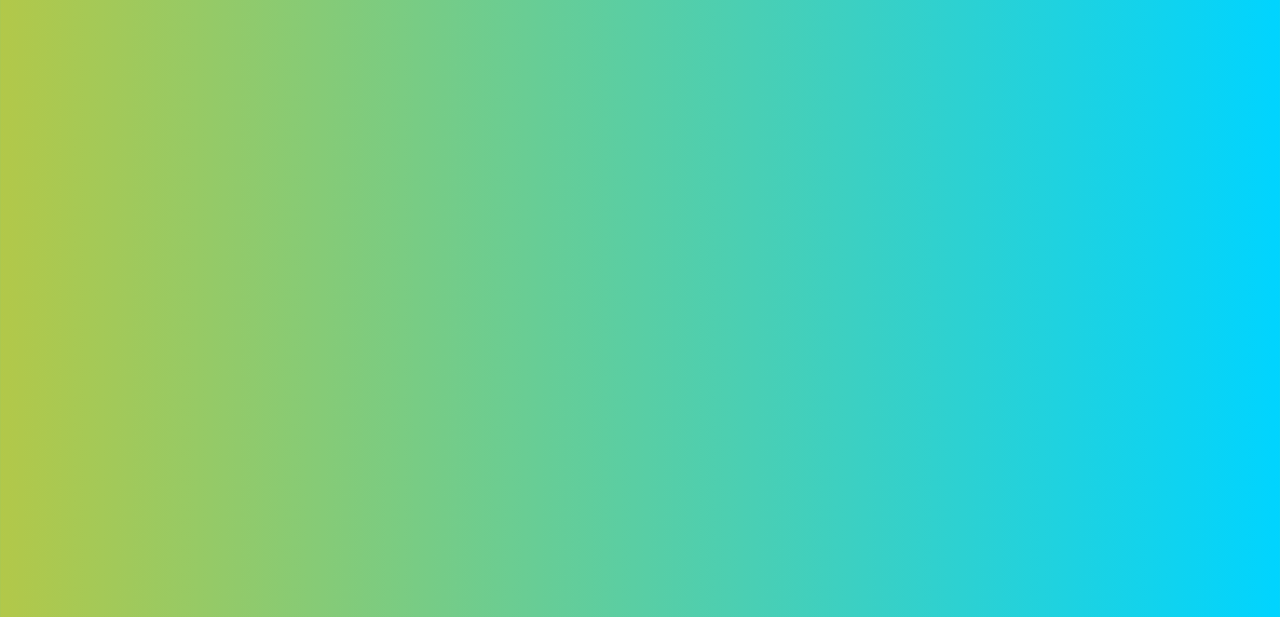
==== commit f1cd5b67: "Update index2.html" ====
--- a/index2.html
+++ b/index2.html
@@ -43,8 +43,8 @@
 <div style="width:100%;height:50px;padding:2px;margin-top: 50px;color:white;font-weight:600;font-size:450%;text-align:center;position: relative;top: -2000px">
         Happy Birthday Sakshi!
     </div>
-   <img  id="button" src="sakshi/sakshi.jpg" style="width:80%;height: 80%;margin:20px;position: relative;top: -2000px;left: 80px">
-<div style="color:white;font-weight:600;font-size:300%;text-align:center;position: relative;top: -2000px;padding: 5px">
+   <img  id="button" src="sakshi/sakshi.jpg" style="width:80%;height: 80%;margin:20px;position: relative;top: -1980px;left: 80px">
+<div style="color:white;font-weight:600;font-size:300%;text-align:center;position: relative;top: -1975px;padding: 5px">
     Set the world on fire, dream BIG, and make your life as exciting to live than it is to remember.<br>
     If you don't do wild things while you're young, you'll have nothing to smile about when you're old.....<br>
     Just be yourself...<br>
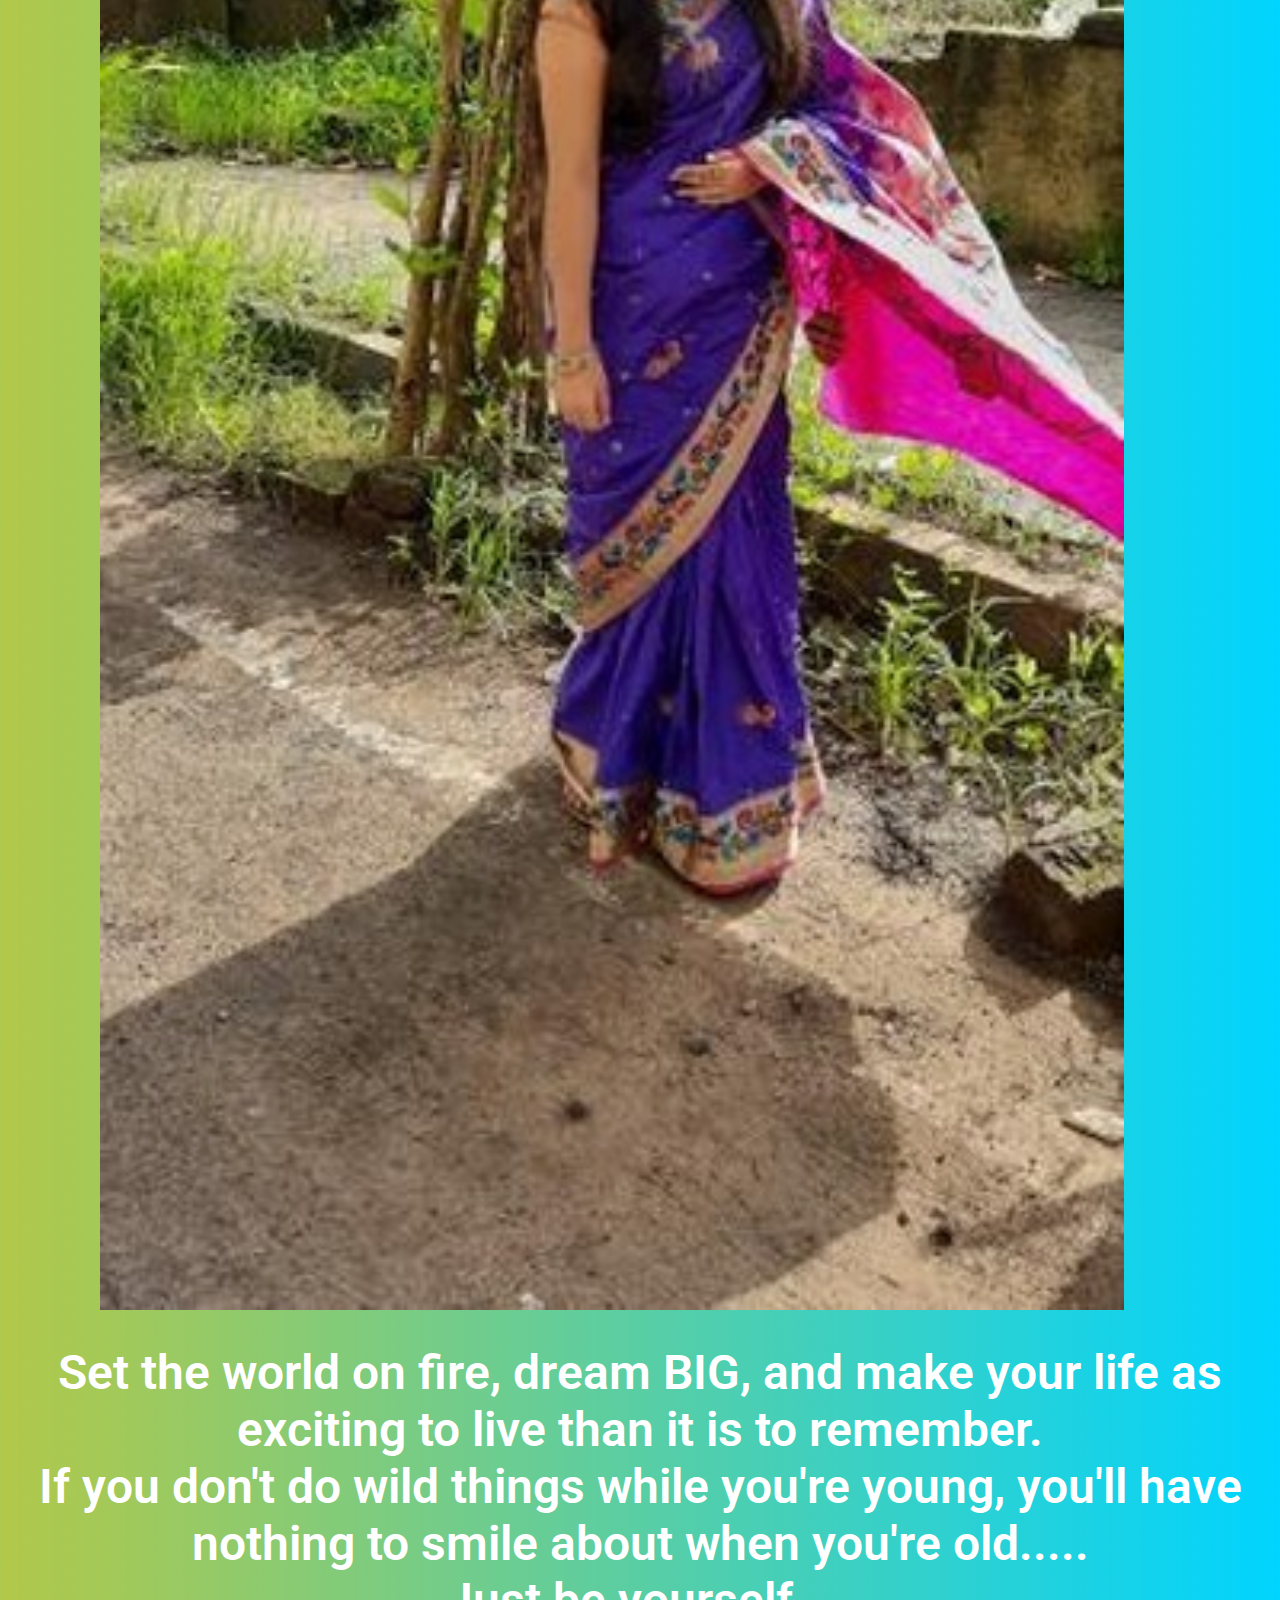
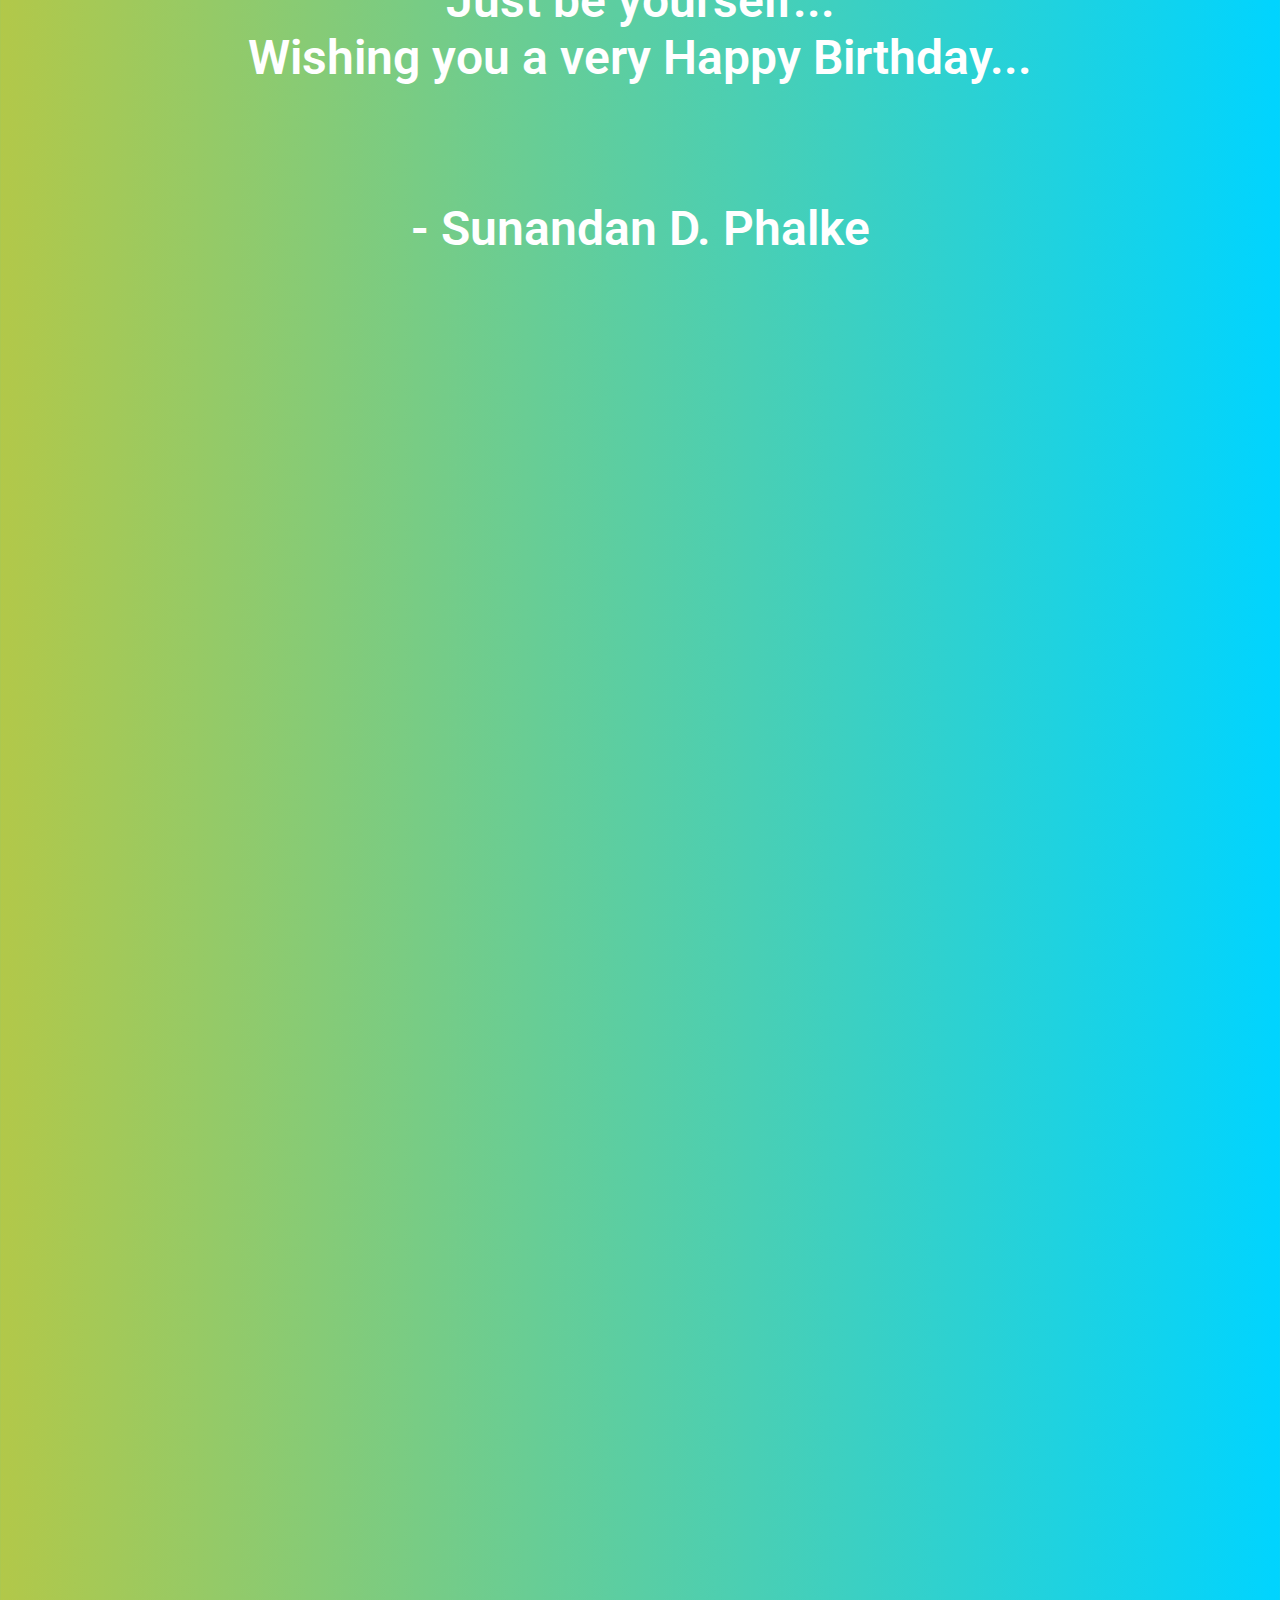
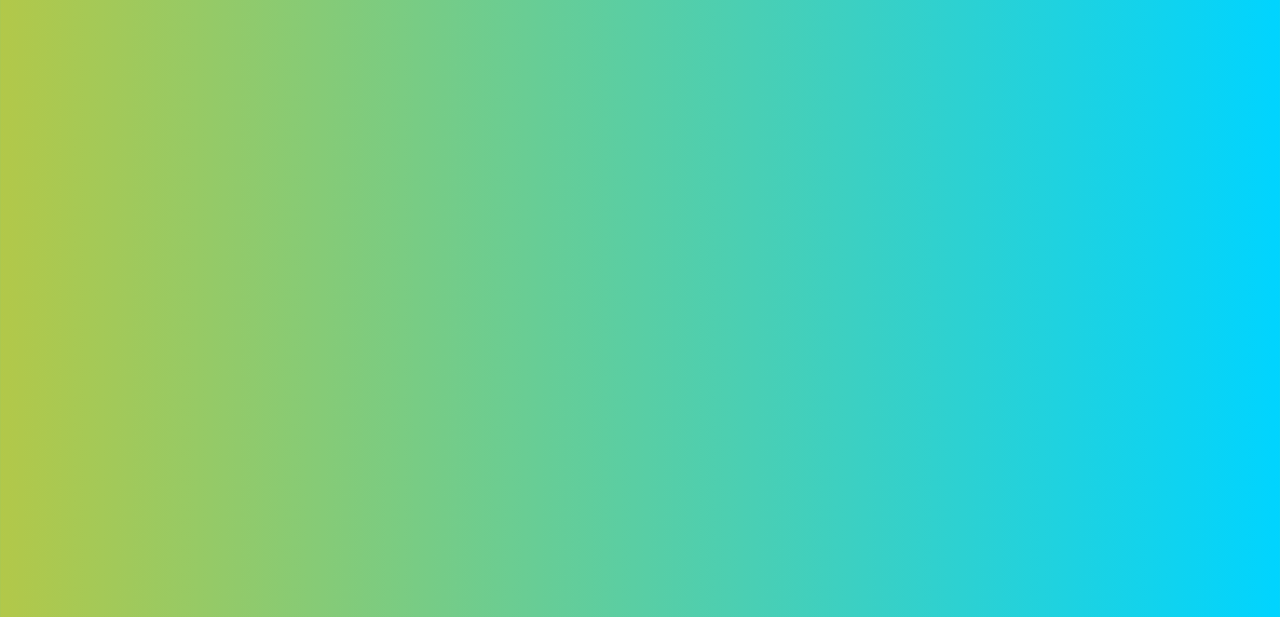
==== commit f00c740f: "Update index2.html" ====
--- a/index2.html
+++ b/index2.html
@@ -43,8 +43,8 @@
 <div style="width:100%;height:50px;padding:2px;margin-top: 50px;color:white;font-weight:600;font-size:450%;text-align:center;position: relative;top: -2000px">
         Happy Birthday Sakshi!
     </div>
-   <img  id="button" src="sakshi/sakshi.jpg" style="width:80%;height: 80%;margin:20px;position: relative;top: -1980px;left: 80px">
-<div style="color:white;font-weight:600;font-size:300%;text-align:center;position: relative;top: -1975px;padding: 5px">
+   <img  id="button" src="sakshi/sakshi.jpg" style="width:80%;height: 80%;margin:20px;position: relative;top: -1960px;left: 80px">
+<div style="color:white;font-weight:600;font-size:300%;text-align:center;position: relative;top: -1955px;padding: 5px">
     Set the world on fire, dream BIG, and make your life as exciting to live than it is to remember.<br>
     If you don't do wild things while you're young, you'll have nothing to smile about when you're old.....<br>
     Just be yourself...<br>
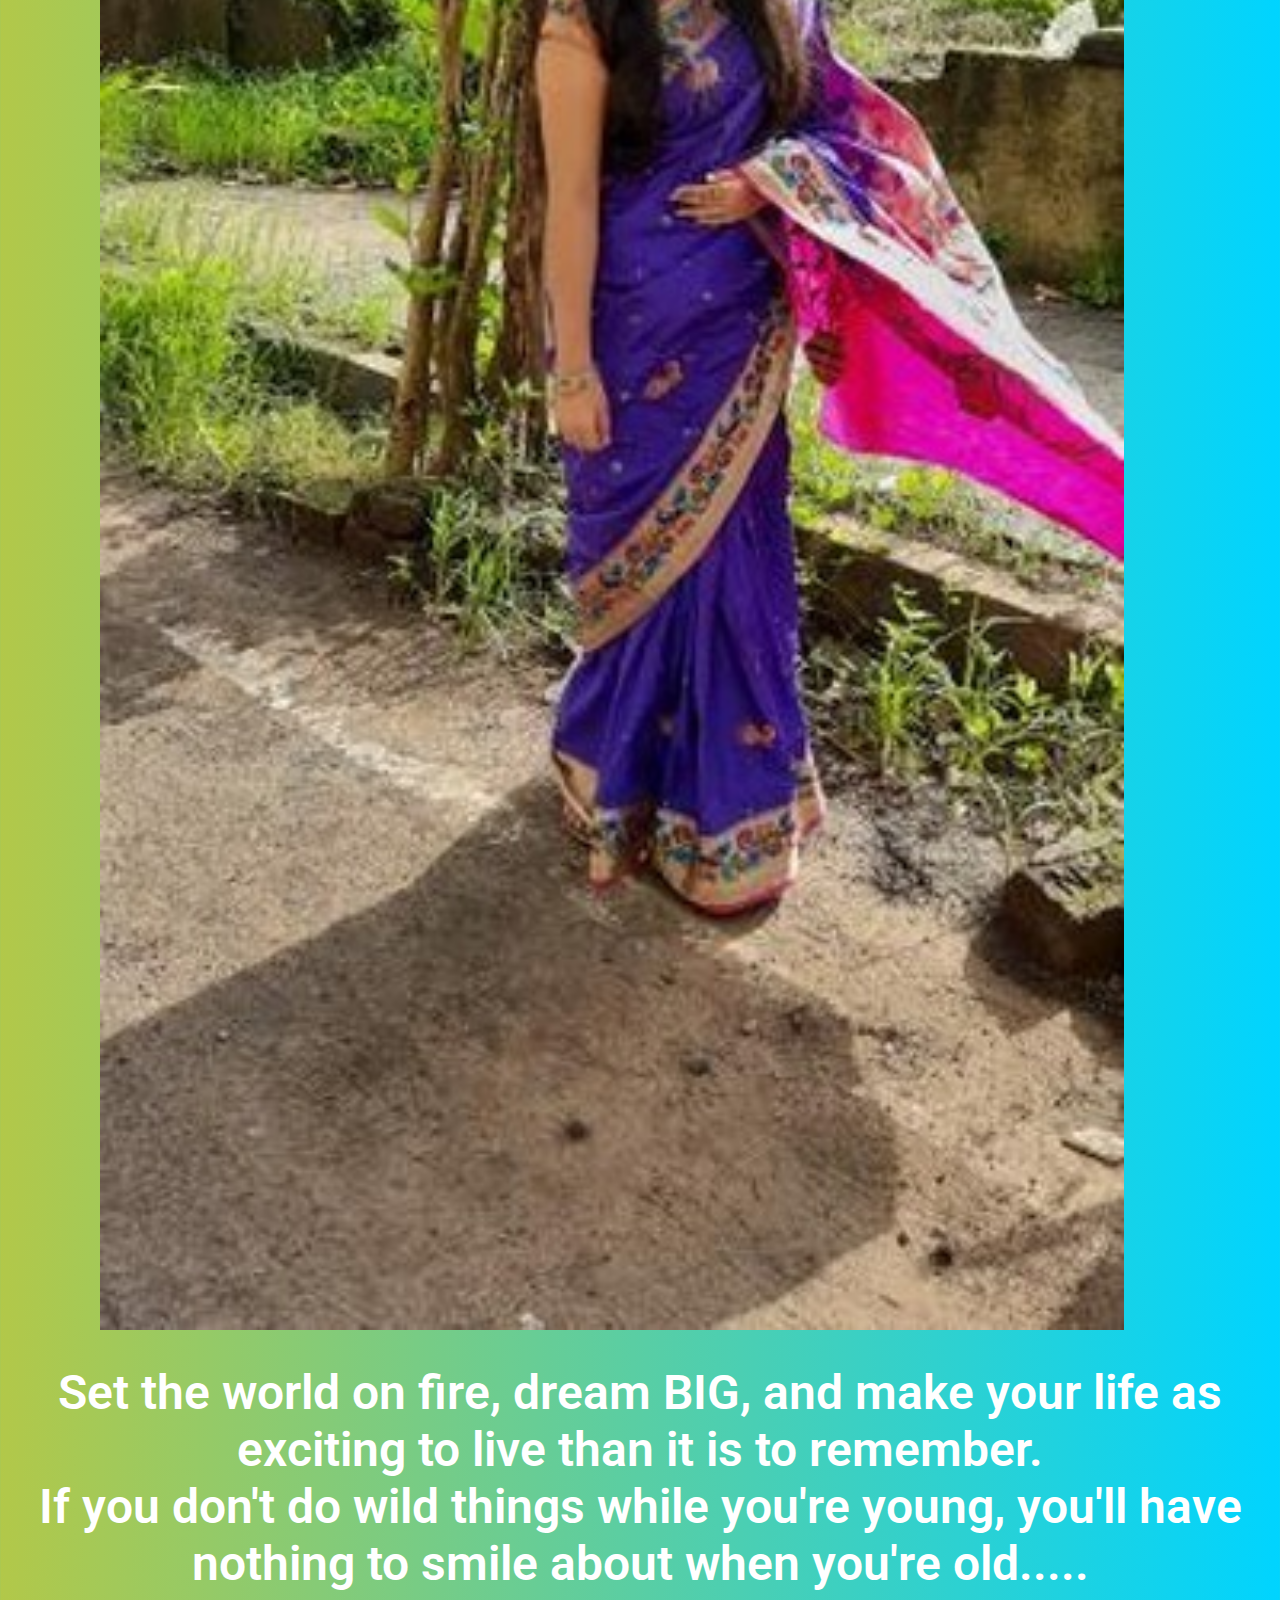
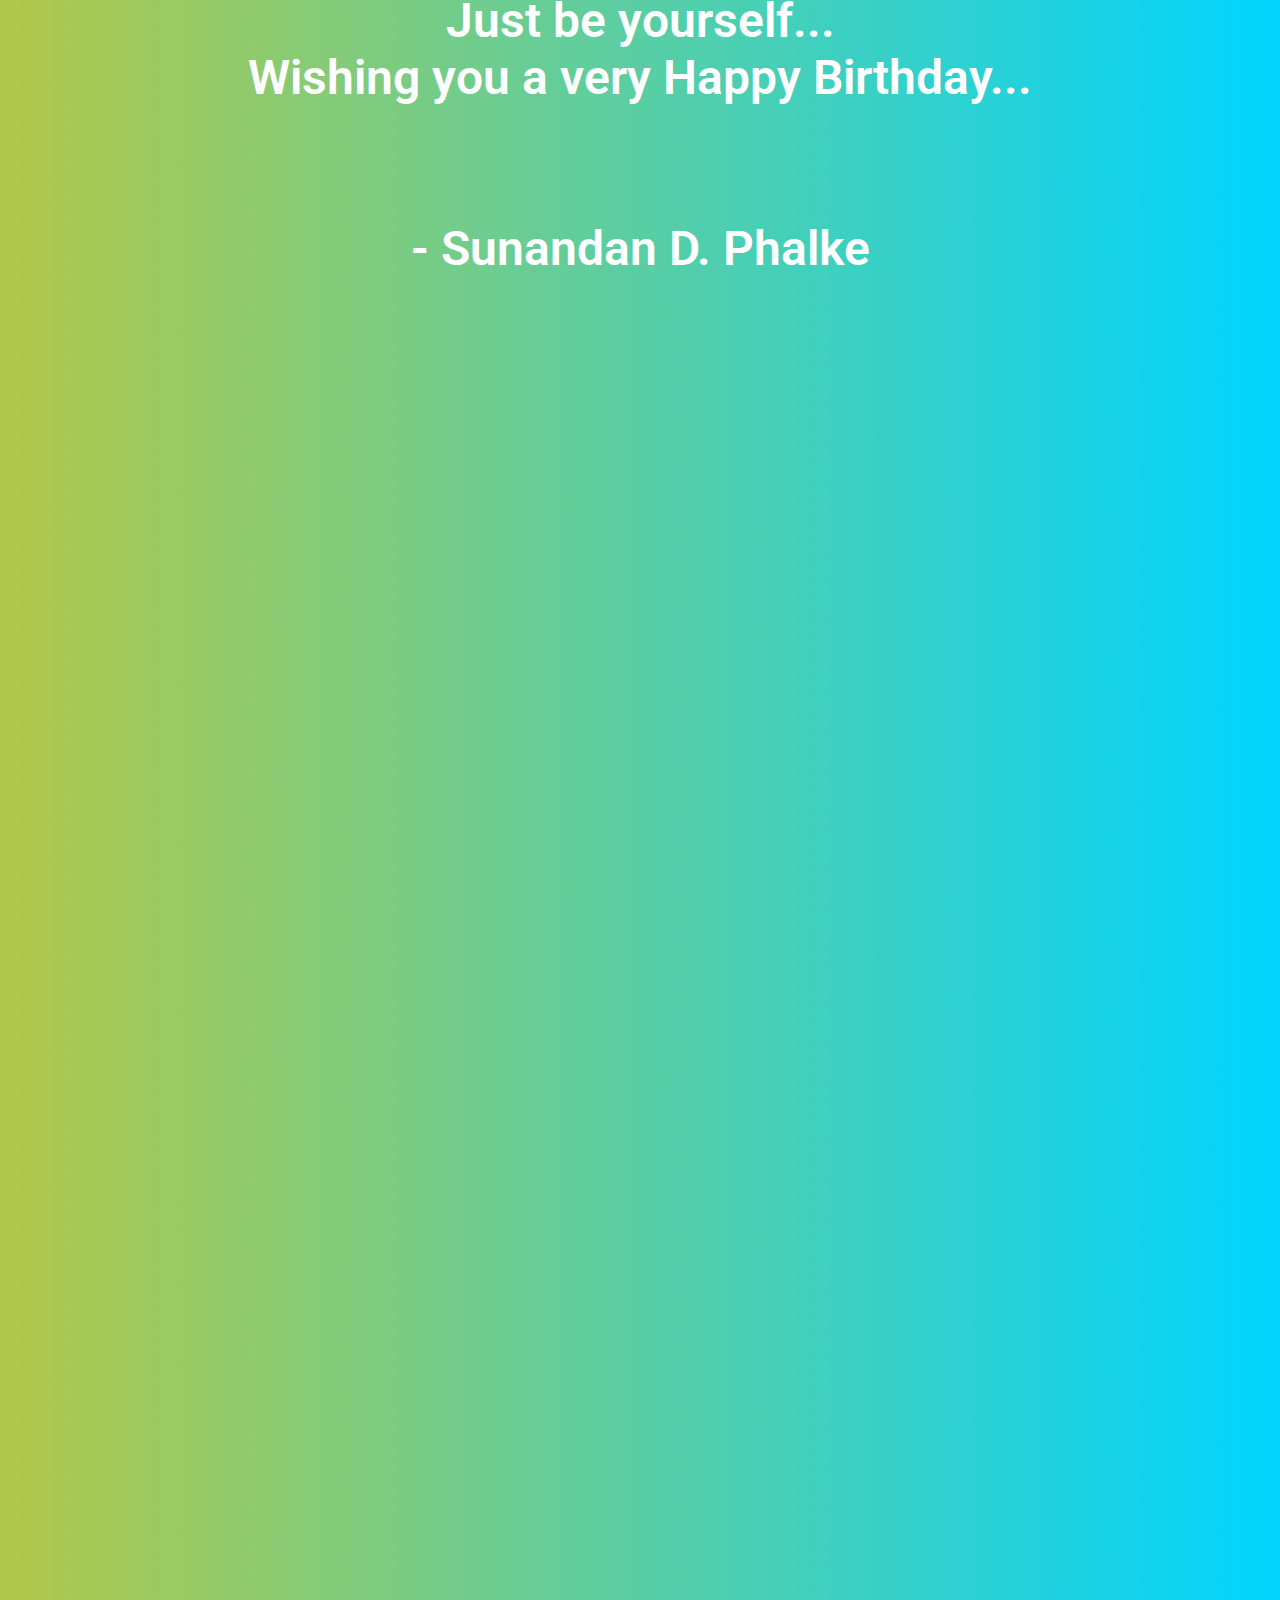
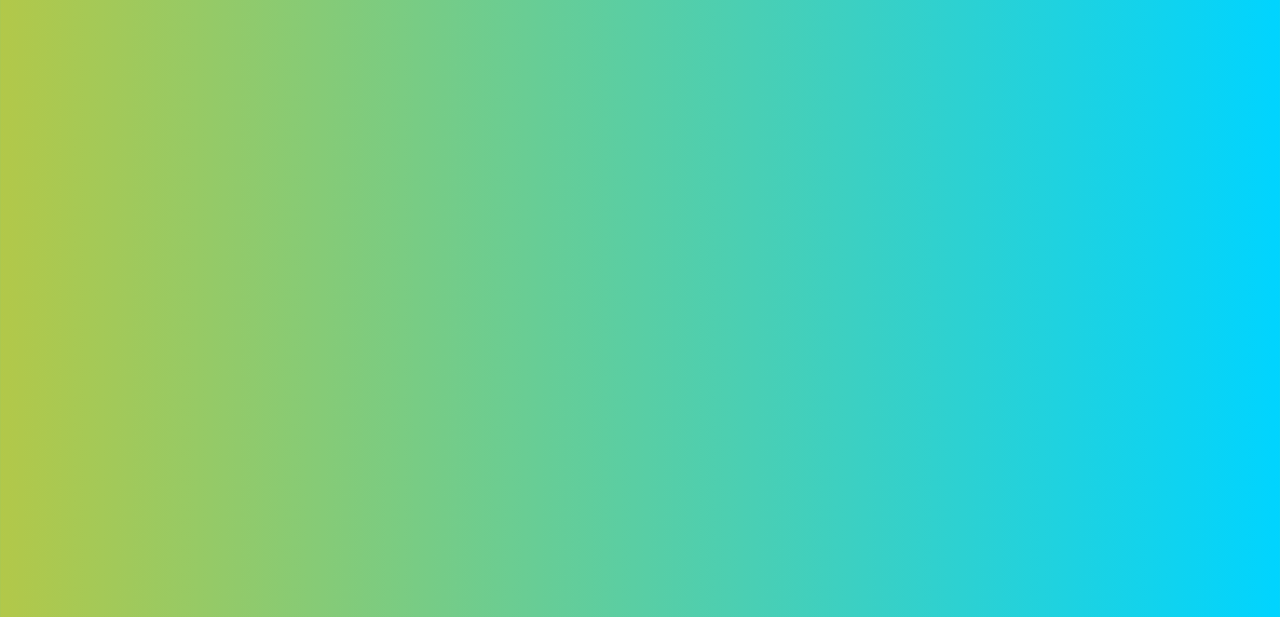
==== commit e82bfee0: "Update index2.html" ====
--- a/index2.html
+++ b/index2.html
@@ -40,11 +40,11 @@
   <img class="emoji" src="https://emojipedia-us.s3.dualstack.us-west-1.amazonaws.com/thumbs/120/apple/271/birthday-cake_1f382.png">
     <img class="emoji" src="https://emojipedia-us.s3.dualstack.us-west-1.amazonaws.com/thumbs/120/google/274/red-heart_2764-fe0f.png">
 </div>
-<div style="width:100%;height:50px;padding:2px;margin-top: 50px;color:white;font-weight:600;font-size:450%;text-align:center;position: relative;top: -2000px">
+<div style="width:100%;height:50px;padding:2px;margin-top: 50px;color:white;font-weight:600;font-size:450%;text-align:center;position: relative;top: -1990px">
         Happy Birthday Sakshi!
     </div>
-   <img  id="button" src="sakshi/sakshi.jpg" style="width:80%;height: 80%;margin:20px;position: relative;top: -1960px;left: 80px">
-<div style="color:white;font-weight:600;font-size:300%;text-align:center;position: relative;top: -1955px;padding: 5px">
+   <img  id="button" src="sakshi/sakshi.jpg" style="width:80%;height: 80%;margin:20px;position: relative;top: -1940px;left: 80px">
+<div style="color:white;font-weight:600;font-size:300%;text-align:center;position: relative;top: -1935px;padding: 5px">
     Set the world on fire, dream BIG, and make your life as exciting to live than it is to remember.<br>
     If you don't do wild things while you're young, you'll have nothing to smile about when you're old.....<br>
     Just be yourself...<br>
